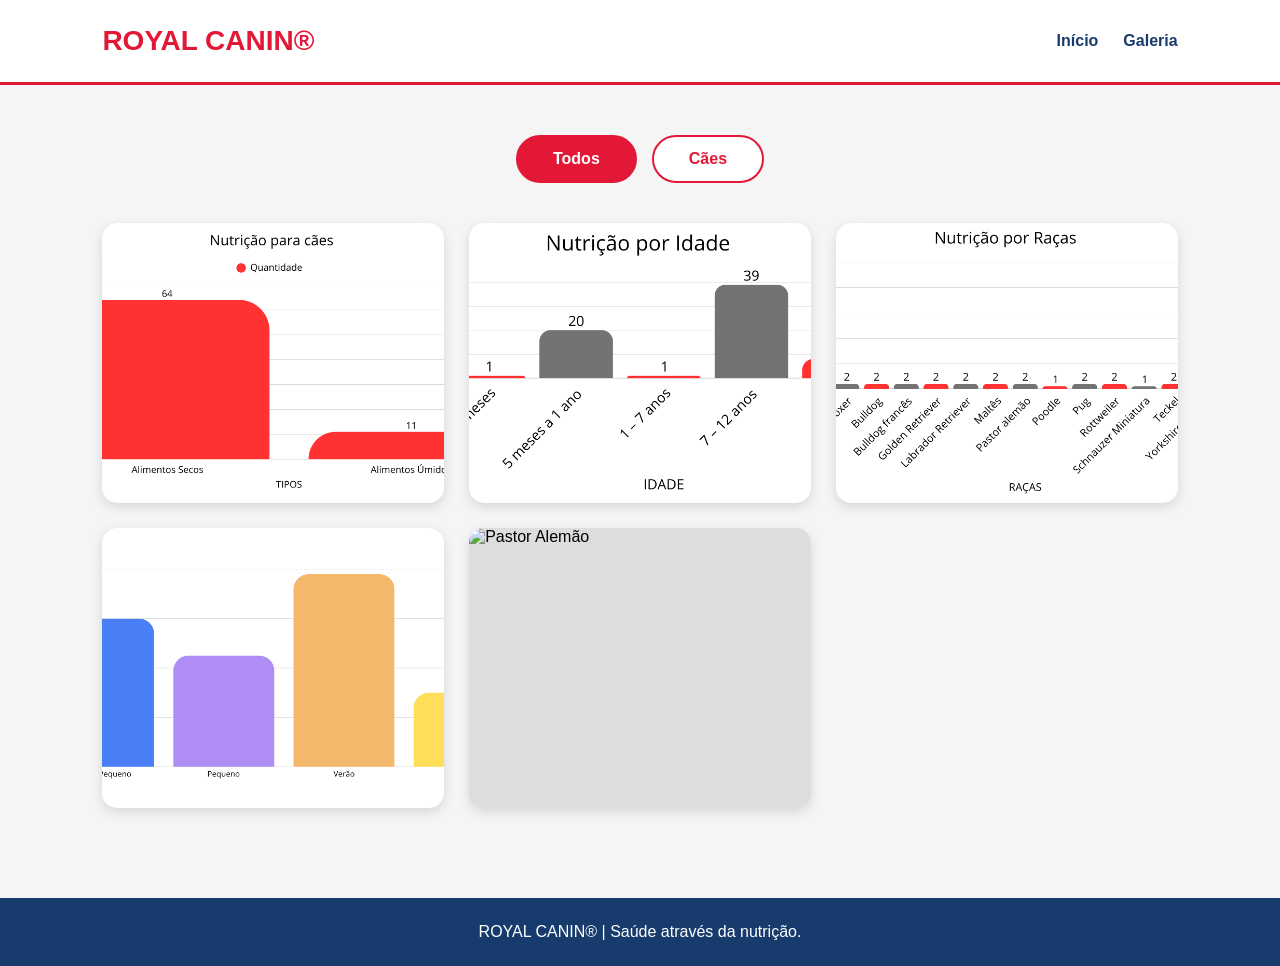
==== graficocaes.html @ 67e52ae5 "Add files via upload" ====
<!DOCTYPE html>
<html lang="pt-br">
<head>
    <meta charset="UTF-8">
    <meta name="viewport" content="width=device-width, initial-scale=1.0">
    <title>Royal Canin | Galeria</title>
    <link rel="stylesheet" href="style1.css">
</head>

<body>

    <header>
        <h1>ROYAL CANIN®</h1>

        <nav>
            <a href="index.html">Início</a>
            <a href="#galeria">Galeria</a>
        </nav>
    </header>

    <main id="galeria">

        <div class="abas">
            <button class="ativo" onclick="filtrar('todos', this)">Todos</button>
            <button onclick="filtrar('caes', this)">Cães</button>
        </div>

        <div class="galeria">

            <div class="imagem caes">
                <img src="1.png" alt="Border Collie">
            </div>

            <div class="imagem caes">
                <img src="2.png" alt="Pinscher">
            </div>

            <div class="imagem caes">
                <img src="3.png" alt="Shih Tzu">
            </div>

            <div class="imagem caes">
                <img src="4.png" alt="Pug">
            </div>

            <div class="imagem caes">
                <img src="#" alt="Pastor Alemão">
            </div>    

        </div>

    </main>

    <footer>
        <p>ROYAL CANIN® | Saúde através da nutrição.</p>
    </footer>

    <script>
        function filtrar(categoria, botao) {

            const imagens = document.querySelectorAll('.imagem');
            const botoes = document.querySelectorAll('.abas button');

            botoes.forEach(b => b.classList.remove('ativo'));

            botao.classList.add('ativo');

            imagens.forEach(imagem => {

                if (categoria === 'todos' ||
                    imagem.classList.contains(categoria)) {

                    imagem.style.display = 'block';

                } else {

                    imagem.style.display = 'none';

                }

            });
        }
    </script>

</body>
</html>
---- style1.css ----
* {
    margin: 0;
    padding: 0;
    box-sizing: border-box;
}

body {
    font-family: Arial, sans-serif;
    background-color: #f5f5f5;
}

header {
    background-color: white;
    padding: 25px 8%;
    display: flex;
    justify-content: space-between;
    align-items: center;
    border-bottom: 3px solid #e31837;
}

header h1 {
    color: #e31837;
    font-size: 28px;
}

nav {
    display: flex;
    gap: 25px;
}

nav a {
    text-decoration: none;
    color: #173b6c;
    font-weight: bold;
}

nav a:hover {
    color: #e31837;
}

main {
    padding: 50px 8%;
}

.abas {
    display: flex;
    justify-content: center;
    gap: 15px;
    margin-bottom: 40px;
    flex-wrap: wrap;
}

.abas button {
    padding: 13px 35px;
    border: 2px solid #e31837;
    background: white;
    color: #e31837;
    border-radius: 25px;
    cursor: pointer;
    font-size: 16px;
    font-weight: bold;
    transition: 0.3s;
}

.abas button:hover,
.abas button.ativo {
    background-color: #e31837;
    color: white;
}

.galeria {
    display: grid;
    grid-template-columns: repeat(3, 1fr);
    gap: 25px;
}

.imagem {
    height: 280px;
    overflow: hidden;
    border-radius: 15px;
    background-color: #ddd;
    box-shadow: 0 4px 12px #00000020;
    transition: 0.3s;
}

.imagem:hover {
    transform: translateY(-6px);
}

.imagem img {
    width: 100%;
    height: 100%;
    object-fit: cover;
    display: block;
}

footer {
    background-color: #173b6c;
    color: white;
    text-align: center;
    padding: 25px;
    margin-top: 40px;
}

@media (max-width: 800px) {
    .galeria {
        grid-template-columns: repeat(2, 1fr);
    }
}

@media (max-width: 500px) {
    .galeria {
        grid-template-columns: 1fr;
    }

    header {
        flex-direction: column;
        gap: 20px;
    }
}
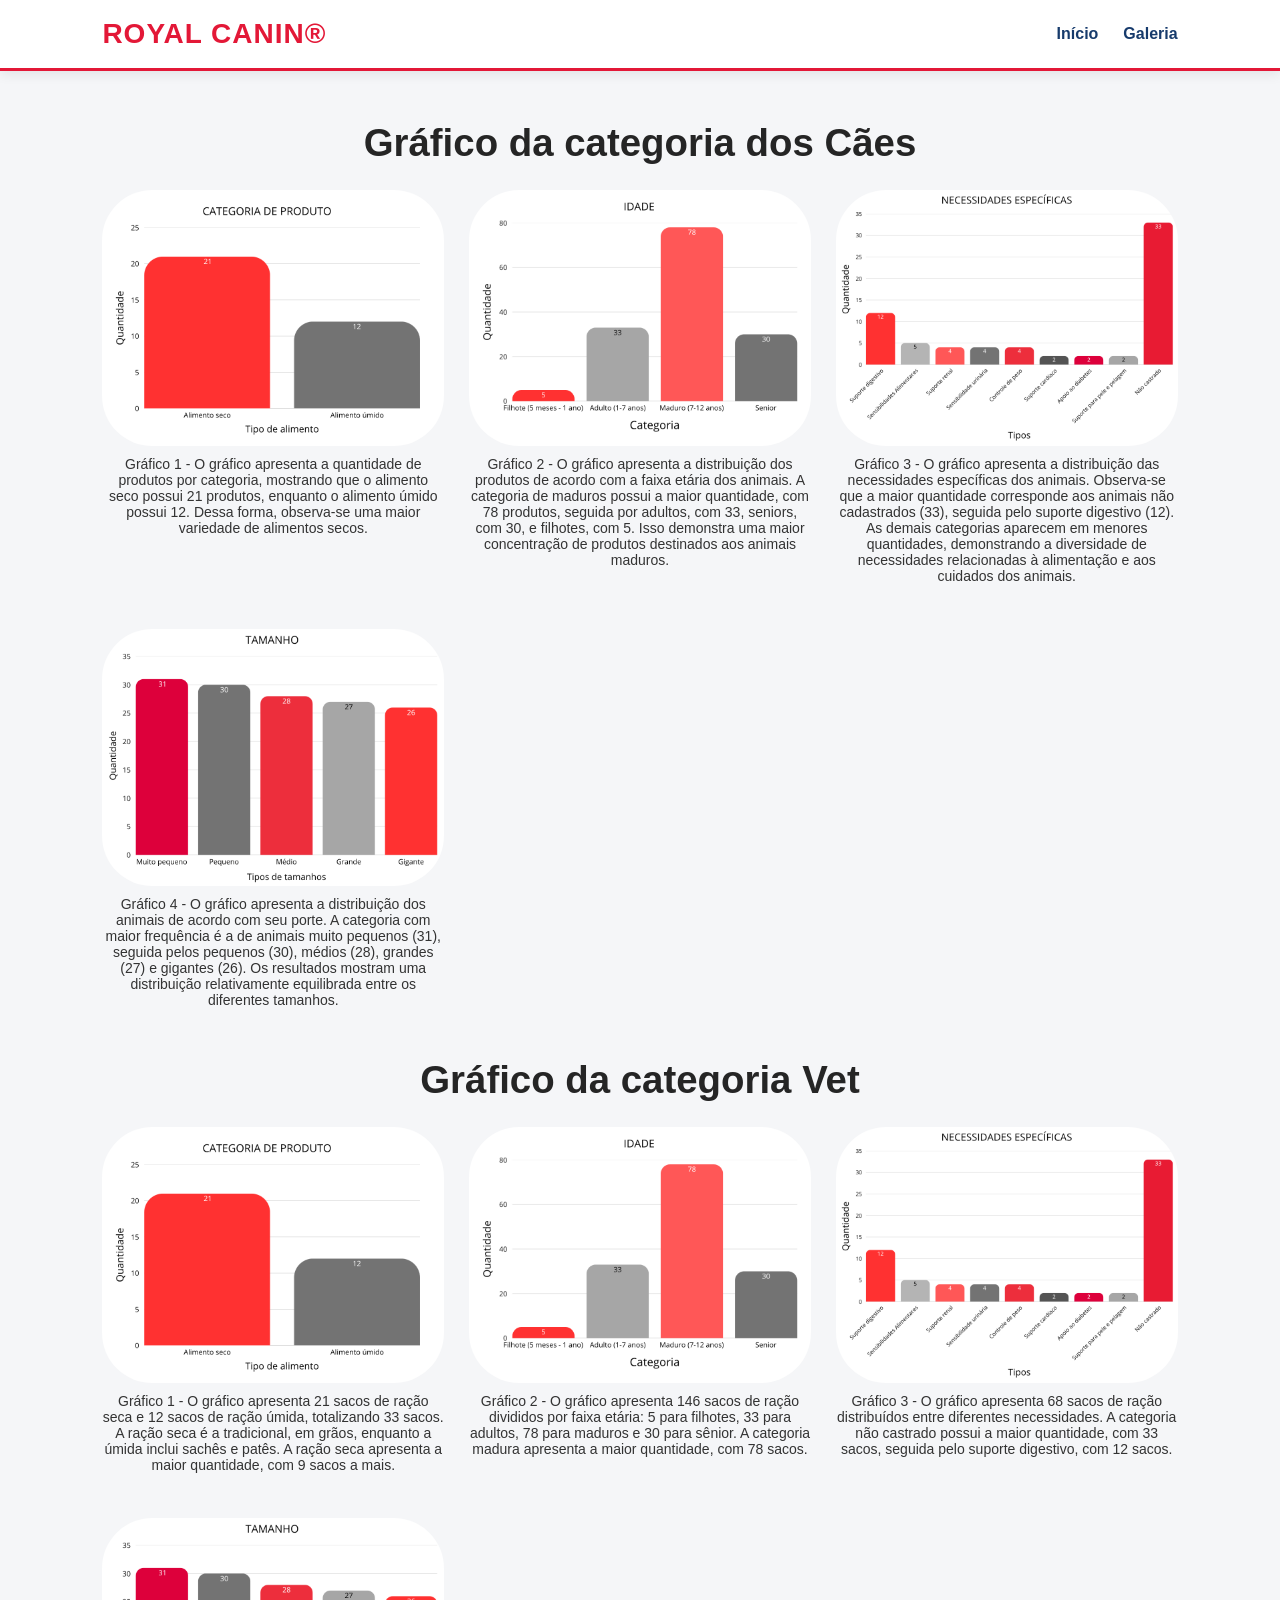
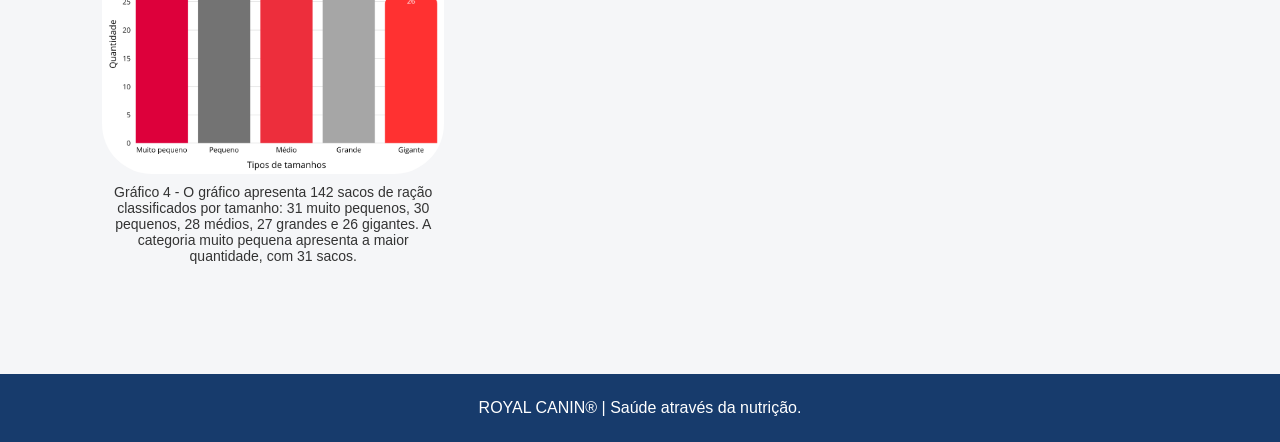
==== commit 409871f4: "Add files via upload" ====
--- a/graficocaes.html
+++ b/graficocaes.html
@@ -1,87 +1,80 @@
+<!doctype html>
+<html lang="pt-br">
 
-<!DOCTYPE html>
-<html lang="pt-br">
 <head>
-    <meta charset="UTF-8">
-    <meta name="viewport" content="width=device-width, initial-scale=1.0">
-    <title>Royal Canin | Galeria</title>
-    <link rel="stylesheet" href="style1.css">
+  <meta charset="UTF-8" />
+  <meta name="viewport" content="width=device-width, initial-scale=1.0" />
+  <title>Royal Canin | Galeria</title>
+  <link rel="stylesheet" href="style.css" />
 </head>
 
 <body>
+  <header>
+    <h1>ROYAL CANIN®</h1>
 
-    <header>
-        <h1>ROYAL CANIN®</h1>
+    <nav>
+      <a href="index.html">Início</a>
+      <a href="#galeria">Galeria</a>
+    </nav>
+  </header>
 
-        <nav>
-            <a href="index.html">Início</a>
-            <a href="#galeria">Galeria</a>
-        </nav>
-    </header>
 
-    <main id="galeria">
+  <main id="galeria">
 
-        <div class="abas">
-            <button class="ativo" onclick="filtrar('todos', this)">Todos</button>
-            <button onclick="filtrar('caes', this)">Cães</button>
-        </div>
+    <h2>Gráfico da categoria dos Cães</h2>
 
-        <div class="galeria">
+    <div class="galeria">
+      <div class="imagem caes">
+        <img src="/Imagens/1.png" alt="cao1" />
+        <p>Gráfico 1 - O gráfico apresenta a quantidade de produtos por categoria, mostrando que o alimento seco possui 21 produtos, enquanto o alimento úmido possui 12. Dessa forma, observa-se uma maior variedade de alimentos secos.</p>
+      </div>
 
-            <div class="imagem caes">
-                <img src="1.png" alt="Border Collie">
-            </div>
+      <div class="imagem caes">
+        <img src="/Imagens/2.png" alt="cao2" />
+        <p>Gráfico 2 - O gráfico apresenta a distribuição dos produtos de acordo com a faixa etária dos animais. A categoria de maduros possui a maior quantidade, com 78 produtos, seguida por adultos, com 33, seniors, com 30, e filhotes, com 5. Isso demonstra uma maior concentração de produtos destinados aos animais maduros.</p>
+      </div>
 
-            <div class="imagem caes">
-                <img src="2.png" alt="Pinscher">
-            </div>
+      <div class="imagem caes">
+        <img src="/Imagens/3.png" alt="cao3" />
+        <p>Gráfico 3 -  O gráfico apresenta a distribuição das necessidades específicas dos animais. Observa-se que a maior quantidade corresponde aos animais não cadastrados (33), seguida pelo suporte digestivo (12). As demais categorias aparecem em menores quantidades, demonstrando a diversidade de necessidades relacionadas à alimentação e aos cuidados dos animais.</p>
+      </div>
 
-            <div class="imagem caes">
-                <img src="3.png" alt="Shih Tzu">
-            </div>
+      <div class="imagem caes">
+        <img src="/Imagens/4.png" alt="cao4" />
+        <p>Gráfico 4 - O gráfico apresenta a distribuição dos animais de acordo com seu porte. A categoria com maior frequência é a de animais muito pequenos (31), seguida pelos pequenos (30), médios (28), grandes (27) e gigantes (26). Os resultados mostram uma distribuição relativamente equilibrada entre os diferentes tamanhos.</p>
+      </div>
+    </div>
 
-            <div class="imagem caes">
-                <img src="4.png" alt="Pug">
-            </div>
+    <h2>Gráfico da categoria Vet</h2>
 
-            <div class="imagem caes">
-                <img src="#" alt="Pastor Alemão">
-            </div>    
+    <div class="galeria">
+      <div class="imagem caes">
+        <img src="/Imagens/grafico1vet.png" alt="Gráfico veterinário 1" />
+        <p>Gráfico 1 - O gráfico apresenta 21 sacos de ração seca e 12 sacos de ração úmida, totalizando 33 sacos. A ração seca é a tradicional, em grãos, enquanto a úmida inclui sachês e patês. A ração seca apresenta a maior quantidade, com 9 sacos a mais.</p>
+      </div>
 
-        </div>
+      <div class="imagem caes">
+        <img src="/Imagens/grafico2 vet.png" alt="Gráfico veterinário 2" />
+        <p>Gráfico 2 - O gráfico apresenta 146 sacos de ração divididos por faixa etária: 5 para filhotes, 33 para adultos, 78 para maduros e 30 para sênior. A categoria madura apresenta a maior quantidade, com 78 sacos.</p>
+      </div>
 
-    </main>
+      <div class="imagem caes">
+        <img src="/Imagens/grafico3vet.png" alt="Gráfico veterinário 3" />
+        <p>Gráfico 3 -  O gráfico apresenta 68 sacos de ração distribuídos entre diferentes necessidades. A categoria não castrado possui a maior quantidade, com 33 sacos, seguida pelo suporte digestivo, com 12 sacos.</p>
+      </div>
 
-    <footer>
-        <p>ROYAL CANIN® | Saúde através da nutrição.</p>
-    </footer>
+      <div class="imagem caes">
+        <img src="/Imagens/grafico4vet.png" alt="Gráfico veterinário 4" />
+        <p>Gráfico 4 -  O gráfico apresenta 142 sacos de ração classificados por tamanho: 31 muito pequenos, 30 pequenos, 28 médios, 27 grandes e 26 gigantes. A categoria muito pequena apresenta a maior quantidade, com 31 sacos.</p>
+      </div>
+    </div>
 
-    <script>
-        function filtrar(categoria, botao) {
+  </main>
 
-            const imagens = document.querySelectorAll('.imagem');
-            const botoes = document.querySelectorAll('.abas button');
 
-            botoes.forEach(b => b.classList.remove('ativo'));
+  <footer>
+    <p>ROYAL CANIN® | Saúde através da nutrição.</p>
+  </footer>
+</body>
 
-            botao.classList.add('ativo');
-
-            imagens.forEach(imagem => {
-
-                if (categoria === 'todos' ||
-                    imagem.classList.contains(categoria)) {
-
-                    imagem.style.display = 'block';
-
-                } else {
-
-                    imagem.style.display = 'none';
-
-                }
-
-            });
-        }
-    </script>
-
-</body>
-</html>
+</html>
--- a/style.css
+++ b/style.css
@@ -0,0 +1,540 @@
+/* CONFIGURAÇÕES GERAIS */
+* {
+  margin: 0;
+  padding: 0;
+  box-sizing: border-box;
+}
+html {
+  scroll-behavior: smooth;
+}
+body {
+  font-family: Arial, sans-serif;
+  background: #f5f6f8;
+  color: #252525;
+}
+
+/* CABEÇALHO COMPARTILHADO - PADRÃO DA PÁGINA PRINCIPAL */
+header {
+  background: #fff;
+  padding: 18px 8%;
+  display: flex;
+  justify-content: space-between;
+  align-items: center;
+  box-shadow: 0 3px 12px #00000015;
+  border-bottom: 3px solid #e31837;
+  position: sticky;
+  top: 0;
+  z-index: 100;
+}
+.logo,
+header h1 {
+  color: #e31837;
+  font-size: 28px;
+  font-weight: bold;
+  letter-spacing: 1px;
+}
+.logo span {
+  display: block;
+  font-size: 9px;
+  color: #777;
+  letter-spacing: 3px;
+  margin-top: 4px;
+}
+.header-label {
+  color: #d71920;
+  font-size: 10px;
+  font-weight: 800;
+  letter-spacing: 2px;
+}
+nav {
+  display: flex;
+  gap: 25px;
+}
+nav a {
+  text-decoration: none;
+  color: #173b6c;
+  font-weight: bold;
+  transition: 0.3s;
+}
+nav a:hover {
+  color: #e31837;
+}
+
+.banner {
+  min-height: 540px;
+  background:
+    linear-gradient(90deg, #102f59e8, #102f5940),
+    url("https://images.unsplash.com/photo-1450778869180-41d0601e046e?w=1600")
+      center/cover;
+  display: flex;
+  align-items: center;
+  padding: 70px 10%;
+  color: white;
+}
+.banner-conteudo {
+  max-width: 600px;
+}
+.banner h1 {
+  font-size: 52px;
+  margin-bottom: 20px;
+}
+.banner p {
+  font-size: 19px;
+  line-height: 1.7;
+  margin-bottom: 30px;
+}
+.botao {
+  display: inline-block;
+  background: #d51d35;
+  color: white;
+  padding: 15px 28px;
+  border-radius: 30px;
+  text-decoration: none;
+  font-weight: bold;
+  transition: 0.3s;
+  border: none;
+  cursor: pointer;
+}
+.botao:hover {
+  background: #a90f25;
+  transform: translateY(-3px);
+}
+section {
+  padding: 75px 9%;
+}
+.titulo {
+  text-align: center;
+  color: #173b6c;
+  font-size: 34px;
+  margin-bottom: 18px;
+}
+.subtitulo {
+  text-align: center;
+  color: #666;
+  margin-bottom: 45px;
+  line-height: 1.6;
+}
+.sobre {
+  display: flex;
+  align-items: center;
+  gap: 45px;
+  flex-wrap: wrap;
+  background: white;
+}
+.sobre img {
+  width: 45%;
+  min-width: 280px;
+  height: 350px;
+  object-fit: cover;
+  border-radius: 15px;
+  flex: 1;
+}
+.sobre-texto {
+  flex: 1;
+  min-width: 280px;
+}
+.sobre-texto h2 {
+  color: #291d6c;
+  font-size: 32px;
+  margin-bottom: 20px;
+}
+.sobre-texto p {
+  line-height: 1.8;
+  color: #555;
+  margin-bottom: 15px;
+}
+.graficos {
+  background: #eef2f7;
+}
+.cards {
+  display: grid;
+  grid-template-columns: repeat(auto-fit, minmax(240px, 1fr));
+  gap: 28px;
+}
+.card {
+  background: white;
+  border-radius: 15px;
+  overflow: hidden;
+  text-align: center;
+  box-shadow: 0 5px 20px #00000010;
+  transition: 0.3s;
+  padding-bottom: 20px;
+}
+.card:hover {
+  transform: translateY(-8px);
+}
+.card img {
+  display: block;
+  width: 100%;
+  height: 220px;
+  object-fit: cover;
+}
+.card h3 {
+  color: #173b6c;
+  margin: 20px 10px 10px;
+}
+.card p {
+  color: #666;
+  padding: 0 20px 25px;
+  line-height: 1.6;
+}
+.reconhecimentos {
+  background: #173b6c;
+  color: white;
+  text-align: center;
+}
+.reconhecimentos .titulo {
+  color: white;
+}
+.reconhecimentos .subtitulo {
+  color: #dce7f4;
+}
+.beneficios {
+  display: grid;
+  grid-template-columns: repeat(auto-fit, minmax(200px, 1fr));
+  gap: 25px;
+}
+.beneficio img {
+  width: 1000px;
+  height: 450px;
+  border-radius: 10px;
+}
+.beneficio span {
+  font-size: 40px;
+}
+.beneficio h3 {
+  margin: 15px 0;
+}
+.beneficio p {
+  line-height: 1.6;
+  color: #e2eaf5;
+}
+.qualitativa {
+  text-align: center;
+  background: white;
+}
+.qualitativa p {
+  margin: 15px 0 25px;
+  color: #555;
+}
+
+/* GALERIAS DE CÃES E GATOS */
+#galeria {
+  padding: 50px 8%;
+  width: 100%;
+}
+#galeria h2 {
+  font-size: clamp(20px, 3vw, 50px);
+  text-align: center;
+  margin-bottom: 25px;
+}
+#galeria .galeria + h2 {
+  margin-top: 30px;
+}
+.galeria {
+  display: grid;
+  grid-template-columns: repeat(3, minmax(0, 1fr));
+  gap: 25px;
+  width: 100%;
+}
+.imagem {
+  width: 100%;
+  min-width: 0;
+  text-align: center;
+}
+.imagem img {
+  display: block;
+  width: 100%;
+  height: auto;
+  border-radius: 50px;
+}
+.imagem p {
+  font-size: 14px;
+  color: #333;
+  margin-top: 10px;
+  margin-bottom: 20px;
+  text-align: center;
+}
+.titulo_caes,
+.titulo_caes2 {
+  text-align: center;
+}
+/* Apenas a página de comparação usa Flexbox */
+#galeria.comparacao > .galeria {
+  display: flex;
+  justify-content: center;
+  flex-wrap: wrap;
+  gap: 60px;
+}
+#galeria.comparacao > .galeria .imagem {
+  width: calc((100% - 50px) / 3);
+  flex-shrink: 0;
+}
+
+/* ENTREVISTA - ELEMENTOS ESPECÍFICOS DO STYLE2 */
+.hero,
+.introduction,
+.interview,
+.final-section {
+  font-family: "Montserrat", Arial, sans-serif;
+}
+.hero {
+  padding: 100px 15%;
+  background: #f7f7f7;
+}
+.category,
+.section-tag {
+  color: #d71920;
+  font-size: 10px;
+  font-weight: 800;
+  letter-spacing: 2px;
+}
+.hero h1 {
+  font-size: 48px;
+  line-height: 1.25;
+  max-width: 800px;
+  margin: 25px 0;
+  letter-spacing: -1.5px;
+}
+.hero h1 span {
+  color: #d71920;
+  display: block;
+}
+.hero p {
+  max-width: 680px;
+  color: #777;
+  font-size: 14px;
+  line-height: 2;
+}
+.hero-line {
+  width: 65px;
+  height: 4px;
+  background: #d71920;
+  margin: 35px 0 20px;
+}
+.reading {
+  font-size: 9px;
+  font-weight: 700;
+  color: #888;
+  letter-spacing: 1.5px;
+}
+.introduction {
+  padding: 85px 20%;
+  text-align: center;
+}
+.introduction h2 {
+  font-size: 31px;
+  margin: 20px 0;
+}
+.introduction p {
+  font-size: 14px;
+  color: #777;
+  line-height: 2;
+}
+.interview {
+  background: #fafafa;
+  padding: 85px 15%;
+}
+.interview-heading {
+  text-align: center;
+  margin-bottom: 55px;
+}
+.interview-heading h2 {
+  font-size: 34px;
+  margin: 18px 0 12px;
+}
+.interview-heading p {
+  font-size: 13px;
+  color: #888;
+}
+.topic {
+  display: grid;
+  grid-template-columns: 65px minmax(0, 1fr);
+  gap: 25px;
+  padding: 35px;
+  background: #fff;
+  margin-bottom: 20px;
+  border: 1px solid #eee;
+  border-radius: 10px;
+  transition: 0.3s;
+}
+.topic:hover {
+  border-color: #d71920;
+  transform: translateY(-3px);
+  box-shadow: 0 10px 25px #00000008;
+}
+.topic-number {
+  font-size: 34px;
+  font-weight: 800;
+  color: #d71920;
+}
+.topic-content h3 {
+  font-size: 19px;
+  margin-bottom: 17px;
+}
+.topic-content h4 {
+  font-size: 13px;
+  line-height: 1.7;
+  margin-bottom: 12px;
+  color: #444;
+}
+.topic-content p {
+  font-size: 13px;
+  color: #777;
+  line-height: 2;
+  text-align: justify;
+}
+.final-section {
+  padding: 100px 15%;
+  text-align: center;
+}
+.final-section h2 {
+  font-size: 34px;
+  margin: 20px 0;
+}
+.final-section > p {
+  max-width: 800px;
+  margin: auto;
+  color: #777;
+  font-size: 14px;
+  line-height: 2;
+  text-align: center;
+}
+.final-highlight {
+  margin-top: 45px;
+  background: #292929;
+  padding: 40px;
+  border-radius: 10px;
+}
+.final-highlight span {
+  color: #f05a60;
+  font-size: 10px;
+  font-weight: 800;
+  letter-spacing: 2px;
+}
+.final-highlight h3 {
+  color: white;
+  font-size: 21px;
+  line-height: 1.6;
+  margin-top: 15px;
+}
+.banner-topo {
+  display: flex;
+  width: 100%;
+  height: 280px;
+  gap: 5px;
+  overflow: hidden;
+}
+.banner-topo img {
+  width: calc((100% - 5px) / 2);
+  height: 100%;
+  object-fit: cover;
+  display: block;
+}
+
+/* RODAPÉ COMPARTILHADO - PADRÃO DA PÁGINA PRINCIPAL */
+footer {
+  background: #173b6c;
+  color: white;
+  text-align: center;
+  padding: 25px;
+  margin-top: 40px;
+}
+footer h2 {
+  color: #e31b23;
+  font-size: 24px;
+  letter-spacing: 3px;
+  margin-bottom: 15px;
+}
+footer p {
+  font-size: inherit;
+  letter-spacing: normal;
+  margin-bottom: 0;
+}
+footer span {
+  color: #aaa;
+  font-size: 11px;
+}
+
+/* RESPONSIVIDADE */
+@media (max-width: 800px) {
+  .galeria {
+    grid-template-columns: repeat(2, minmax(0, 1fr));
+  }
+  #galeria.comparacao > .galeria {
+    gap: 25px;
+  }
+  #galeria.comparacao > .galeria .imagem {
+    width: calc((100% - 25px) / 2);
+  }
+}
+@media (max-width: 768px) {
+  .hero {
+    padding: 70px 8%;
+  }
+  .hero h1 {
+    font-size: 36px;
+  }
+  .introduction {
+    padding: 65px 8%;
+  }
+  .interview {
+    padding: 65px 7%;
+  }
+  .topic {
+    grid-template-columns: 45px minmax(0, 1fr);
+    gap: 12px;
+    padding: 23px 17px;
+  }
+  .topic-number {
+    font-size: 25px;
+  }
+  .topic-content h3 {
+    font-size: 16px;
+  }
+  .final-section {
+    padding: 70px 8%;
+  }
+  .final-highlight {
+    padding: 28px 20px;
+  }
+  .header-label {
+    font-size: 8px;
+  }
+}
+@media (max-width: 700px) {
+  header {
+    flex-direction: column;
+    gap: 18px;
+  }
+  nav {
+    flex-wrap: wrap;
+    justify-content: center;
+    gap: 15px;
+  }
+  .banner h1 {
+    font-size: 36px;
+  }
+  .sobre img {
+    width: 100%;
+  }
+}
+@media (max-width: 500px) {
+  .galeria {
+    grid-template-columns: 1fr;
+  }
+  #galeria.comparacao > .galeria {
+    flex-direction: column;
+    align-items: center;
+  }
+  #galeria.comparacao > .galeria .imagem {
+    width: 100%;
+  }
+  #galeria h2 {
+    font-size: 20px;
+    white-space: normal;
+  }
+  .hero h1 {
+    font-size: 30px;
+  }
+}
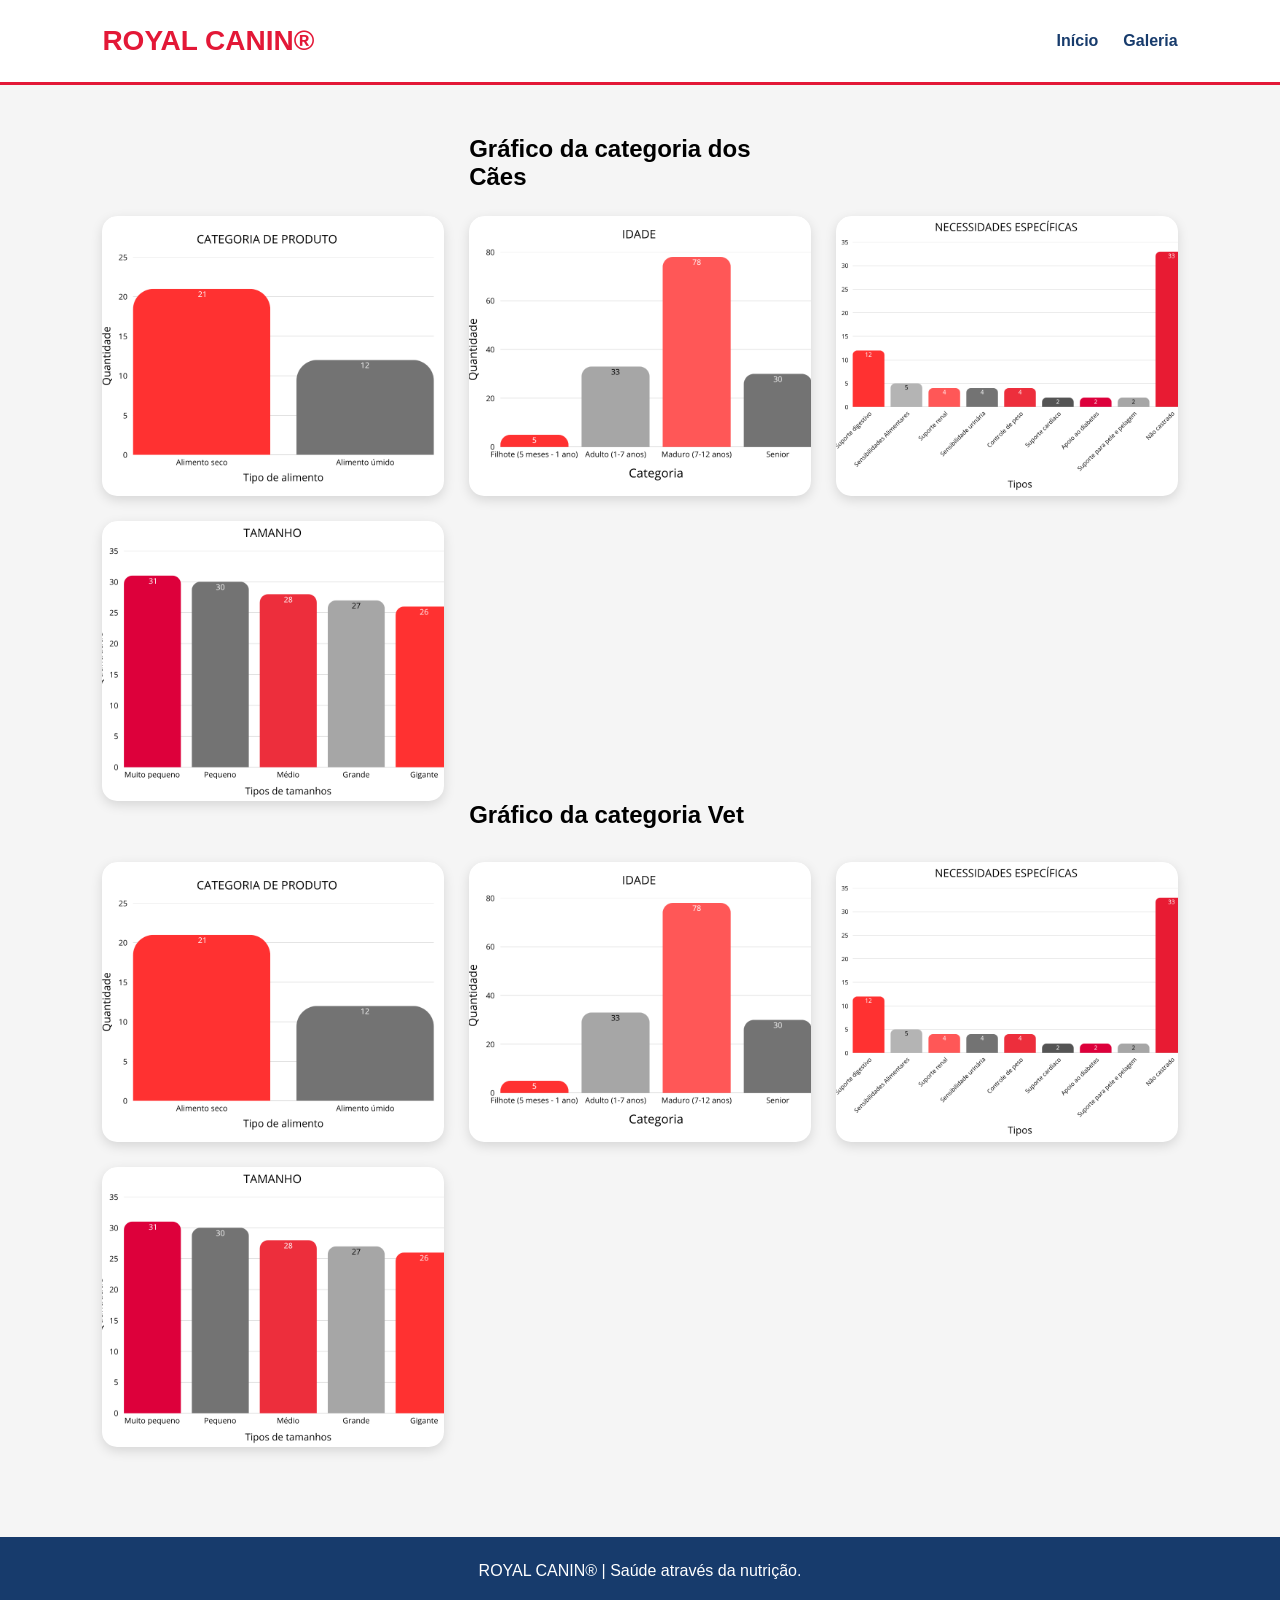
==== commit e3143401: "Add files via upload" ====
--- a/graficocaes.html
+++ b/graficocaes.html
@@ -1,80 +1,78 @@
 <!doctype html>
 <html lang="pt-br">
+  <head>
+    <meta charset="UTF-8" />
+    <meta name="viewport" content="width=device-width, initial-scale=1.0" />
+    <title>Royal Canin | Galeria</title>
+    <link rel="stylesheet" href="style1.css" />
+  </head>
 
-<head>
-  <meta charset="UTF-8" />
-  <meta name="viewport" content="width=device-width, initial-scale=1.0" />
-  <title>Royal Canin | Galeria</title>
-  <link rel="stylesheet" href="style.css" />
-</head>
+  <body>
+    <header>
+      <h1>ROYAL CANIN®</h1>
 
-<body>
-  <header>
-    <h1>ROYAL CANIN®</h1>
+      <nav>
+        <a href="index.html">Início</a>
+        <a href="#galeria">Galeria</a>
+      </nav>
+    </header>
 
-    <nav>
-      <a href="index.html">Início</a>
-      <a href="#galeria">Galeria</a>
-    </nav>
-  </header>
+    <main id="galeria">
+      <div class="galeria">
+        <div class="titulo_caes"></div>
+        <h2>Gráfico da categoria dos Cães</h2>
+        <br /><br />
 
+        <div class="imagem caes">
+          <img src="/Imagens/1.png" alt="cao1" />
+          <p>Gráfico 1 - O gráfico apresenta a quantidade de produtos por categoria, mostrando que o alimento seco possui 21 produtos, enquanto o alimento úmido possui 12. Dessa forma, observa-se uma maior variedade de alimentos secos.</p>
+        </div>
 
-  <main id="galeria">
+        <div class="imagem caes">
+          <img src="/Imagens/2.png" alt="cao2" />
+          <p>Gráfico 2 - O gráfico apresenta a distribuição dos produtos de acordo com a faixa etária dos animais. A categoria de maduros possui a maior quantidade, com 78 produtos, seguida por adultos, com 33, seniors, com 30, e filhotes, com 5. Isso demonstra uma maior concentração de produtos destinados aos animais maduros.</p>
+        </div>
 
-    <h2>Gráfico da categoria dos Cães</h2>
+        <div class="imagem caes">
+          <img src="/Imagens/3.png" alt="cao3" />
+          <p>Gráfico 3 - O gráfico apresenta a distribuição das necessidades específicas dos animais. Observa-se que a maior quantidade corresponde aos animais não cadastrados (33), seguida pelo suporte digestivo (12). As demais categorias aparecem em menores quantidades, demonstrando a diversidade de necessidades relacionadas à alimentação e aos cuidados dos animais.</p>
+        </div>
 
-    <div class="galeria">
-      <div class="imagem caes">
-        <img src="/Imagens/1.png" alt="cao1" />
-        <p>Gráfico 1 - O gráfico apresenta a quantidade de produtos por categoria, mostrando que o alimento seco possui 21 produtos, enquanto o alimento úmido possui 12. Dessa forma, observa-se uma maior variedade de alimentos secos.</p>
+        <div class="imagem caes">
+          <img src="Imagens/4.png" alt="cao4" />
+          <p>Gráfico 4 - O gráfico apresenta a distribuição dos animais de acordo com seu porte. A categoria com maior frequência é a de animais muito pequenos (31), seguida pelos pequenos (30), médios (28), grandes (27) e gigantes (26). Os resultados mostram uma distribuição relativamente equilibrada entre os diferentes tamanhos.</p>
+        </div>
       </div>
 
-      <div class="imagem caes">
-        <img src="/Imagens/2.png" alt="cao2" />
-        <p>Gráfico 2 - O gráfico apresenta a distribuição dos produtos de acordo com a faixa etária dos animais. A categoria de maduros possui a maior quantidade, com 78 produtos, seguida por adultos, com 33, seniors, com 30, e filhotes, com 5. Isso demonstra uma maior concentração de produtos destinados aos animais maduros.</p>
+      <div class="galeria">
+        <div class="titulo_caes"></div>
+        <h2>Gráfico da categoria Vet</h2>
+        <br /><br />
+
+        <div class="imagem caes">
+          <img src="/Imagens/grafico1vet.png" alt="Gráfico veterinário 1" />
+          <p>Gráfico 1 -O gráfico apresenta 21 sacos de ração seca e 12 sacos de ração úmida, totalizando 33 sacos. A ração seca é a tradicional, em grãos, enquanto a úmida inclui sachês e patês. A ração seca apresenta a maior quantidade, com 9 sacos a mais.</p>
+        </div>
+
+        <div class="imagem caes">
+          <img src="/Imagens/grafico2 vet.png" alt="Gráfico veterinário 2" />
+          <p>Gráfico 2 - O gráfico apresenta 146 sacos de ração divididos por faixa etária: 5 para filhotes, 33 para adultos, 78 para maduros e 30 para sênior. A categoria madura apresenta a maior quantidade, com 78 sacos.</p>
+        </div>
+
+        <div class="imagem caes">
+          <img src="/Imagens/grafico3vet.png" alt="Gráfico veterinário 3" />
+          <p>Gráfico 3 - O gráfico apresenta 68 sacos de ração distribuídos entre diferentes necessidades. A categoria não castrado possui a maior quantidade, com 33 sacos, seguida pelo suporte digestivo, com 12 sacos.</p>
+        </div>
+
+        <div class="imagem caes">
+          <img src="/Imagens/grafico4vet.png" alt="Gráfico veterinário 4" />
+          <p>Gráfico 4 - O gráfico apresenta 142 sacos de ração classificados por tamanho: 31 muito pequenos, 30 pequenos, 28 médios, 27 grandes e 26 gigantes. A categoria muito pequena apresenta a maior quantidade, com 31 sacos.</p>
+        </div>
       </div>
+    </main>
 
-      <div class="imagem caes">
-        <img src="/Imagens/3.png" alt="cao3" />
-        <p>Gráfico 3 -  O gráfico apresenta a distribuição das necessidades específicas dos animais. Observa-se que a maior quantidade corresponde aos animais não cadastrados (33), seguida pelo suporte digestivo (12). As demais categorias aparecem em menores quantidades, demonstrando a diversidade de necessidades relacionadas à alimentação e aos cuidados dos animais.</p>
-      </div>
-
-      <div class="imagem caes">
-        <img src="/Imagens/4.png" alt="cao4" />
-        <p>Gráfico 4 - O gráfico apresenta a distribuição dos animais de acordo com seu porte. A categoria com maior frequência é a de animais muito pequenos (31), seguida pelos pequenos (30), médios (28), grandes (27) e gigantes (26). Os resultados mostram uma distribuição relativamente equilibrada entre os diferentes tamanhos.</p>
-      </div>
-    </div>
-
-    <h2>Gráfico da categoria Vet</h2>
-
-    <div class="galeria">
-      <div class="imagem caes">
-        <img src="/Imagens/grafico1vet.png" alt="Gráfico veterinário 1" />
-        <p>Gráfico 1 - O gráfico apresenta 21 sacos de ração seca e 12 sacos de ração úmida, totalizando 33 sacos. A ração seca é a tradicional, em grãos, enquanto a úmida inclui sachês e patês. A ração seca apresenta a maior quantidade, com 9 sacos a mais.</p>
-      </div>
-
-      <div class="imagem caes">
-        <img src="/Imagens/grafico2 vet.png" alt="Gráfico veterinário 2" />
-        <p>Gráfico 2 - O gráfico apresenta 146 sacos de ração divididos por faixa etária: 5 para filhotes, 33 para adultos, 78 para maduros e 30 para sênior. A categoria madura apresenta a maior quantidade, com 78 sacos.</p>
-      </div>
-
-      <div class="imagem caes">
-        <img src="/Imagens/grafico3vet.png" alt="Gráfico veterinário 3" />
-        <p>Gráfico 3 -  O gráfico apresenta 68 sacos de ração distribuídos entre diferentes necessidades. A categoria não castrado possui a maior quantidade, com 33 sacos, seguida pelo suporte digestivo, com 12 sacos.</p>
-      </div>
-
-      <div class="imagem caes">
-        <img src="/Imagens/grafico4vet.png" alt="Gráfico veterinário 4" />
-        <p>Gráfico 4 -  O gráfico apresenta 142 sacos de ração classificados por tamanho: 31 muito pequenos, 30 pequenos, 28 médios, 27 grandes e 26 gigantes. A categoria muito pequena apresenta a maior quantidade, com 31 sacos.</p>
-      </div>
-    </div>
-
-  </main>
-
-
-  <footer>
-    <p>ROYAL CANIN® | Saúde através da nutrição.</p>
-  </footer>
-</body>
-
-</html>+    <footer>
+      <p>ROYAL CANIN® | Saúde através da nutrição.</p>
+    </footer>
+  </body>
+</html>
--- a/style1.css
+++ b/style1.css
@@ -0,0 +1,121 @@
+
+* {
+    margin: 0;
+    padding: 0;
+    box-sizing: border-box;
+}
+
+body {
+    font-family: Arial, sans-serif;
+    background-color: #f5f5f5;
+}
+
+header {
+    background-color: white;
+    padding: 25px 8%;
+    display: flex;
+    justify-content: space-between;
+    align-items: center;
+    border-bottom: 3px solid #e31837;
+}
+
+header h1 {
+    color: #e31837;
+    font-size: 28px;
+}
+
+nav {
+    display: flex;
+    gap: 25px;
+}
+
+nav a {
+    text-decoration: none;
+    color: #173b6c;
+    font-weight: bold;
+}
+
+nav a:hover {
+    color: #e31837;
+}
+
+main {
+    padding: 50px 8%;
+}
+
+.abas {
+    display: flex;
+    justify-content: center;
+    gap: 15px;
+    margin-bottom: 40px;
+    flex-wrap: wrap;
+}
+
+.abas button {
+    padding: 13px 35px;
+    border: 2px solid #e31837;
+    background: white;
+    color: #e31837;
+    border-radius: 25px;
+    cursor: pointer;
+    font-size: 16px;
+    font-weight: bold;
+    transition: 0.3s;
+}
+
+.abas button:hover,
+.abas button.ativo {
+    background-color: #e31837;
+    color: white;
+}
+
+.galeria {
+    display: grid;
+    grid-template-columns: repeat(3, 1fr);
+    gap: 25px;
+}
+
+.imagem {
+    height: 280px;
+    overflow: hidden;
+    border-radius: 15px;
+    background-color: #ddd;
+    box-shadow: 0 4px 12px #00000020;
+    transition: 0.3s;
+}
+
+.imagem:hover {
+    transform: translateY(-6px);
+}
+
+.imagem img {
+    width: 100%;
+    height: 100%;
+    object-fit: cover;
+    display: block;
+}
+
+footer {
+    background-color: #173b6c;
+    color: white;
+    text-align: center;
+    padding: 25px;
+    margin-top: 40px;
+}
+
+@media (max-width: 800px) {
+    .galeria {
+        grid-template-columns: repeat(2, 1fr);
+    }
+}
+
+@media (max-width: 500px) {
+    .galeria {
+        grid-template-columns: 1fr;
+    }
+
+    header {
+        flex-direction: column;
+        gap: 20px;
+    }
+}
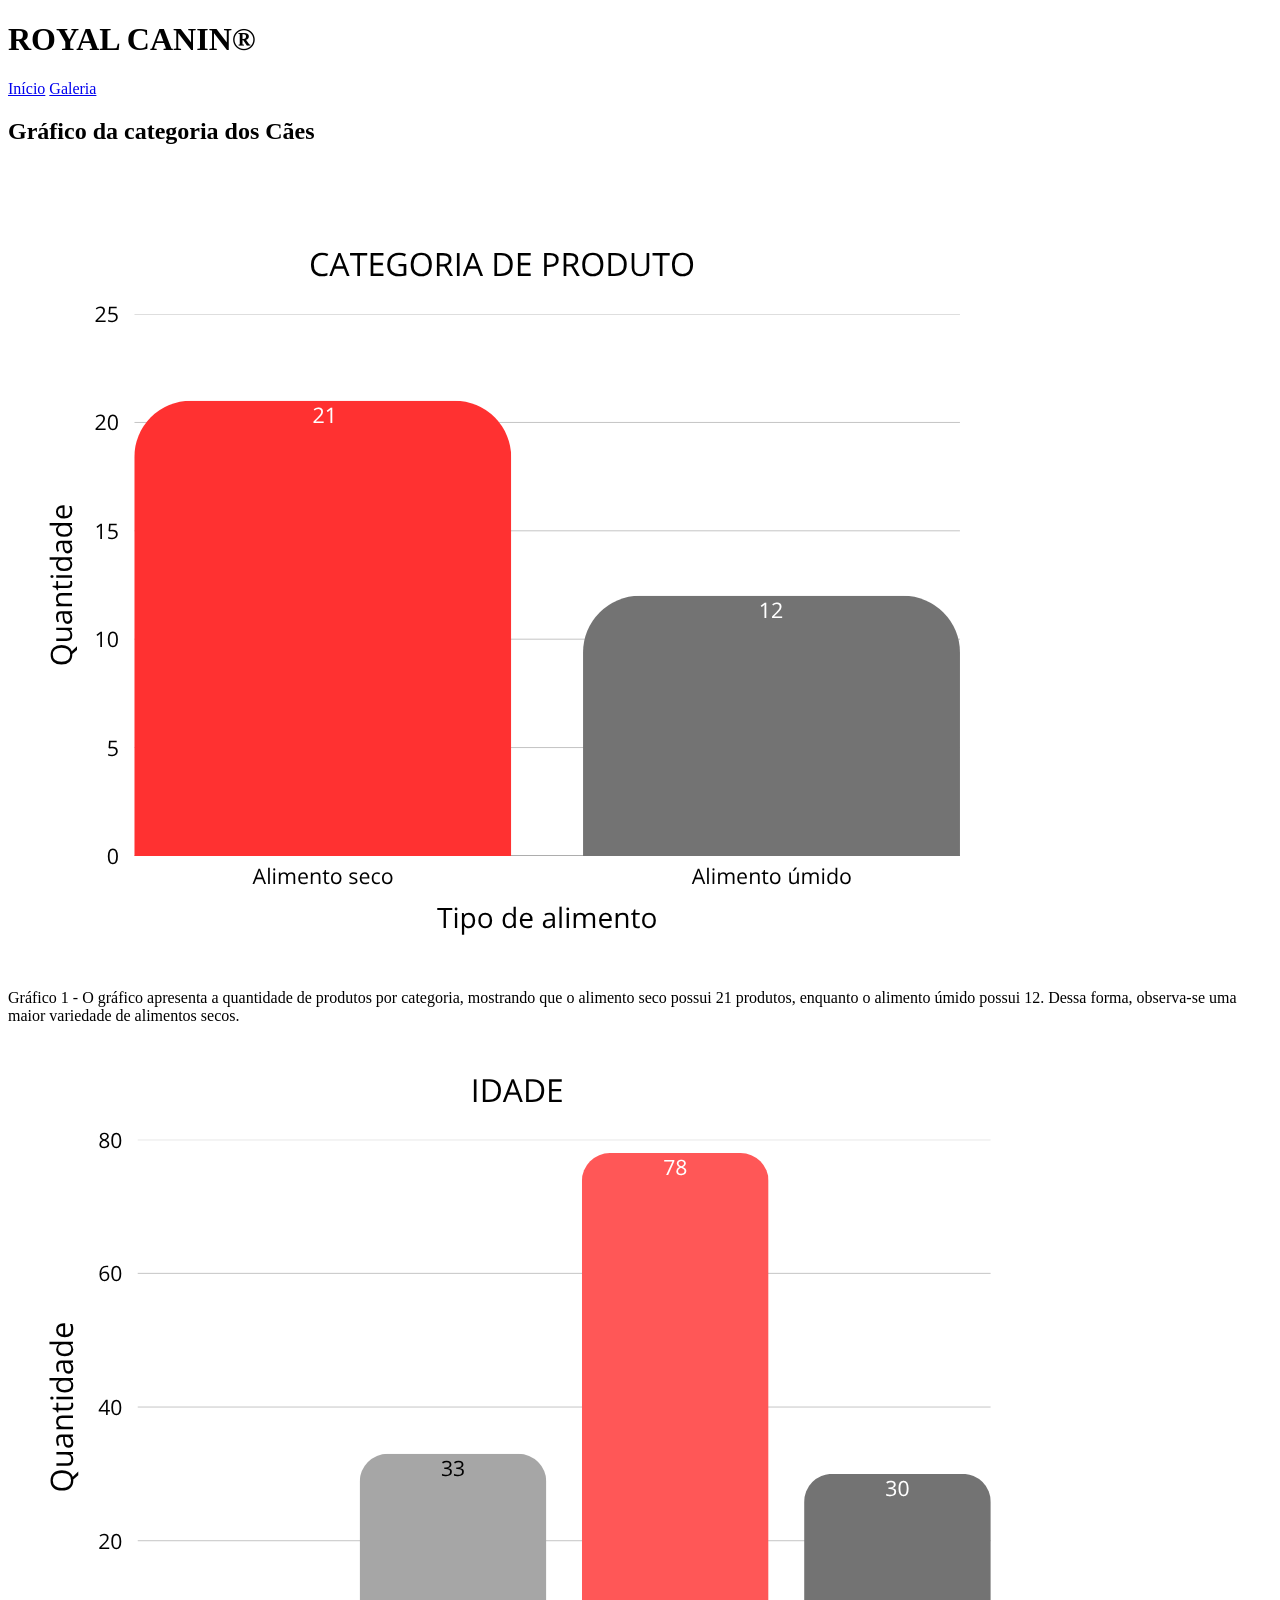
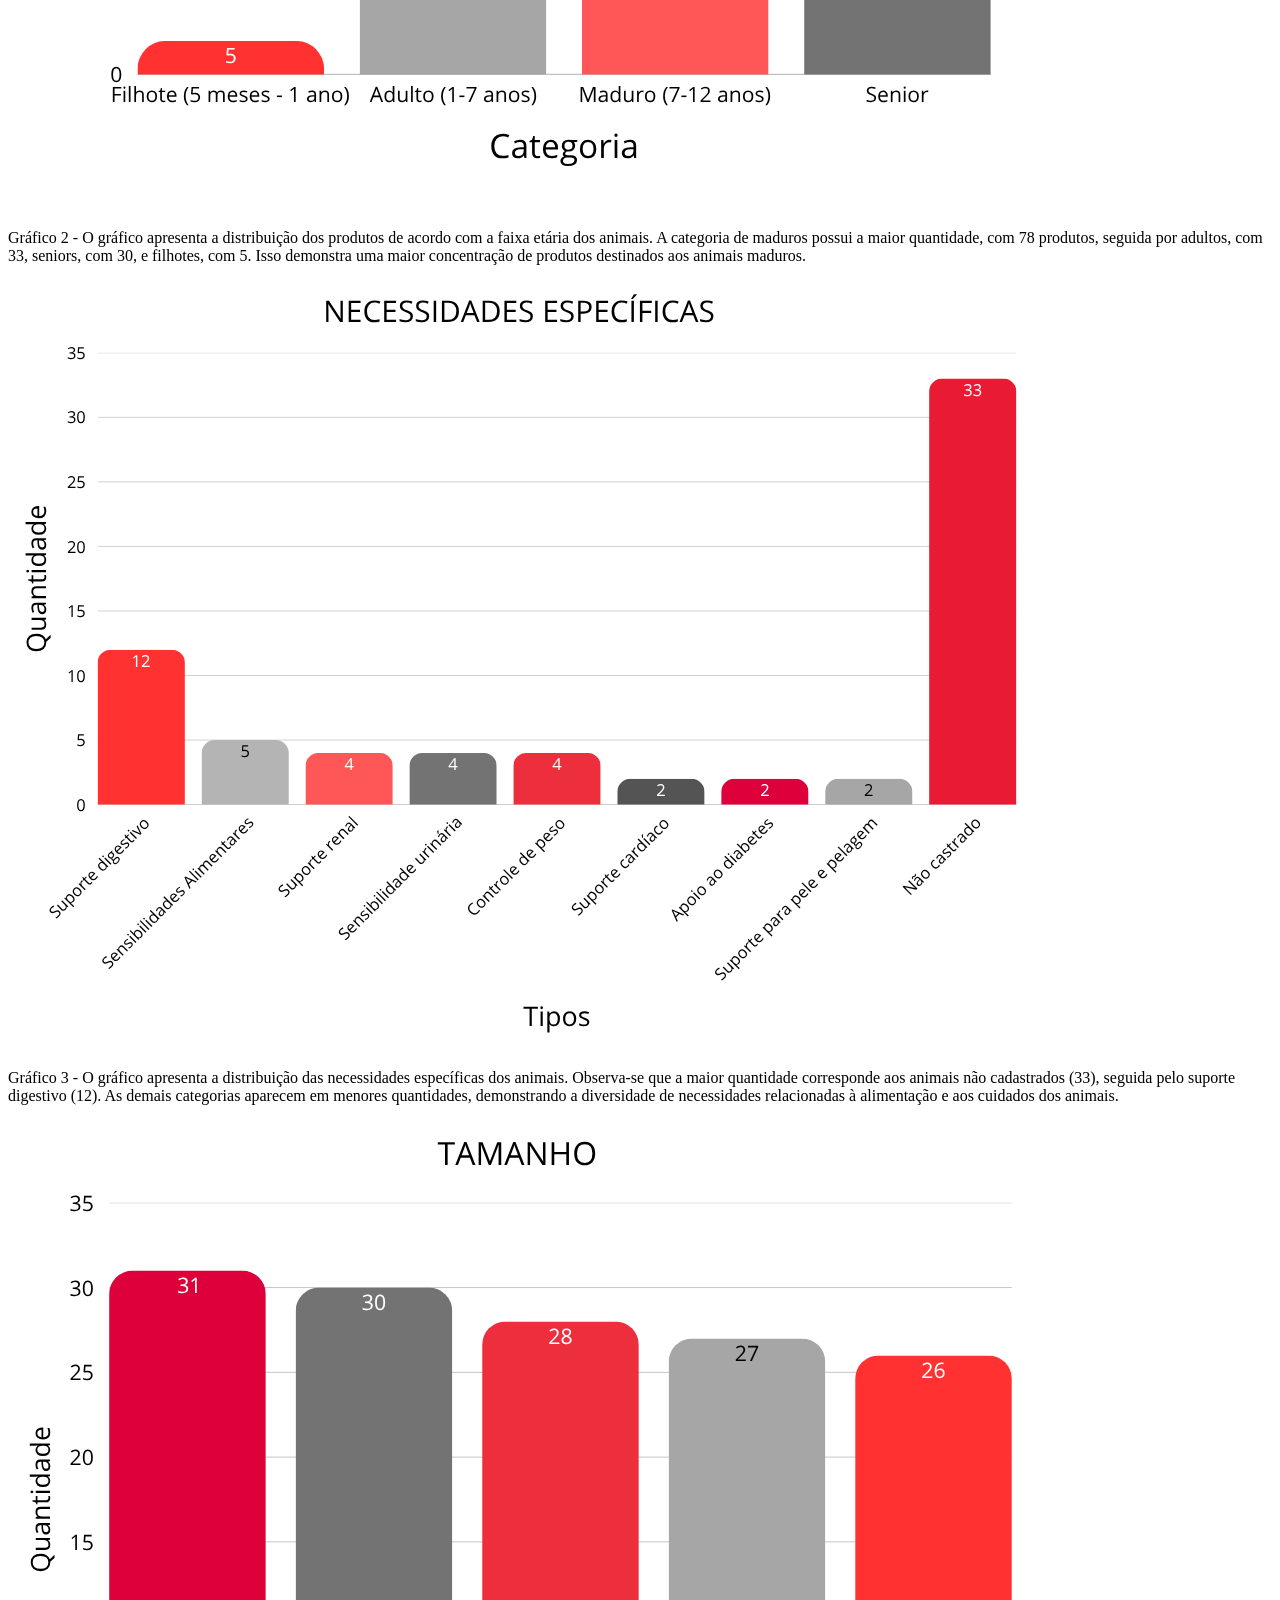
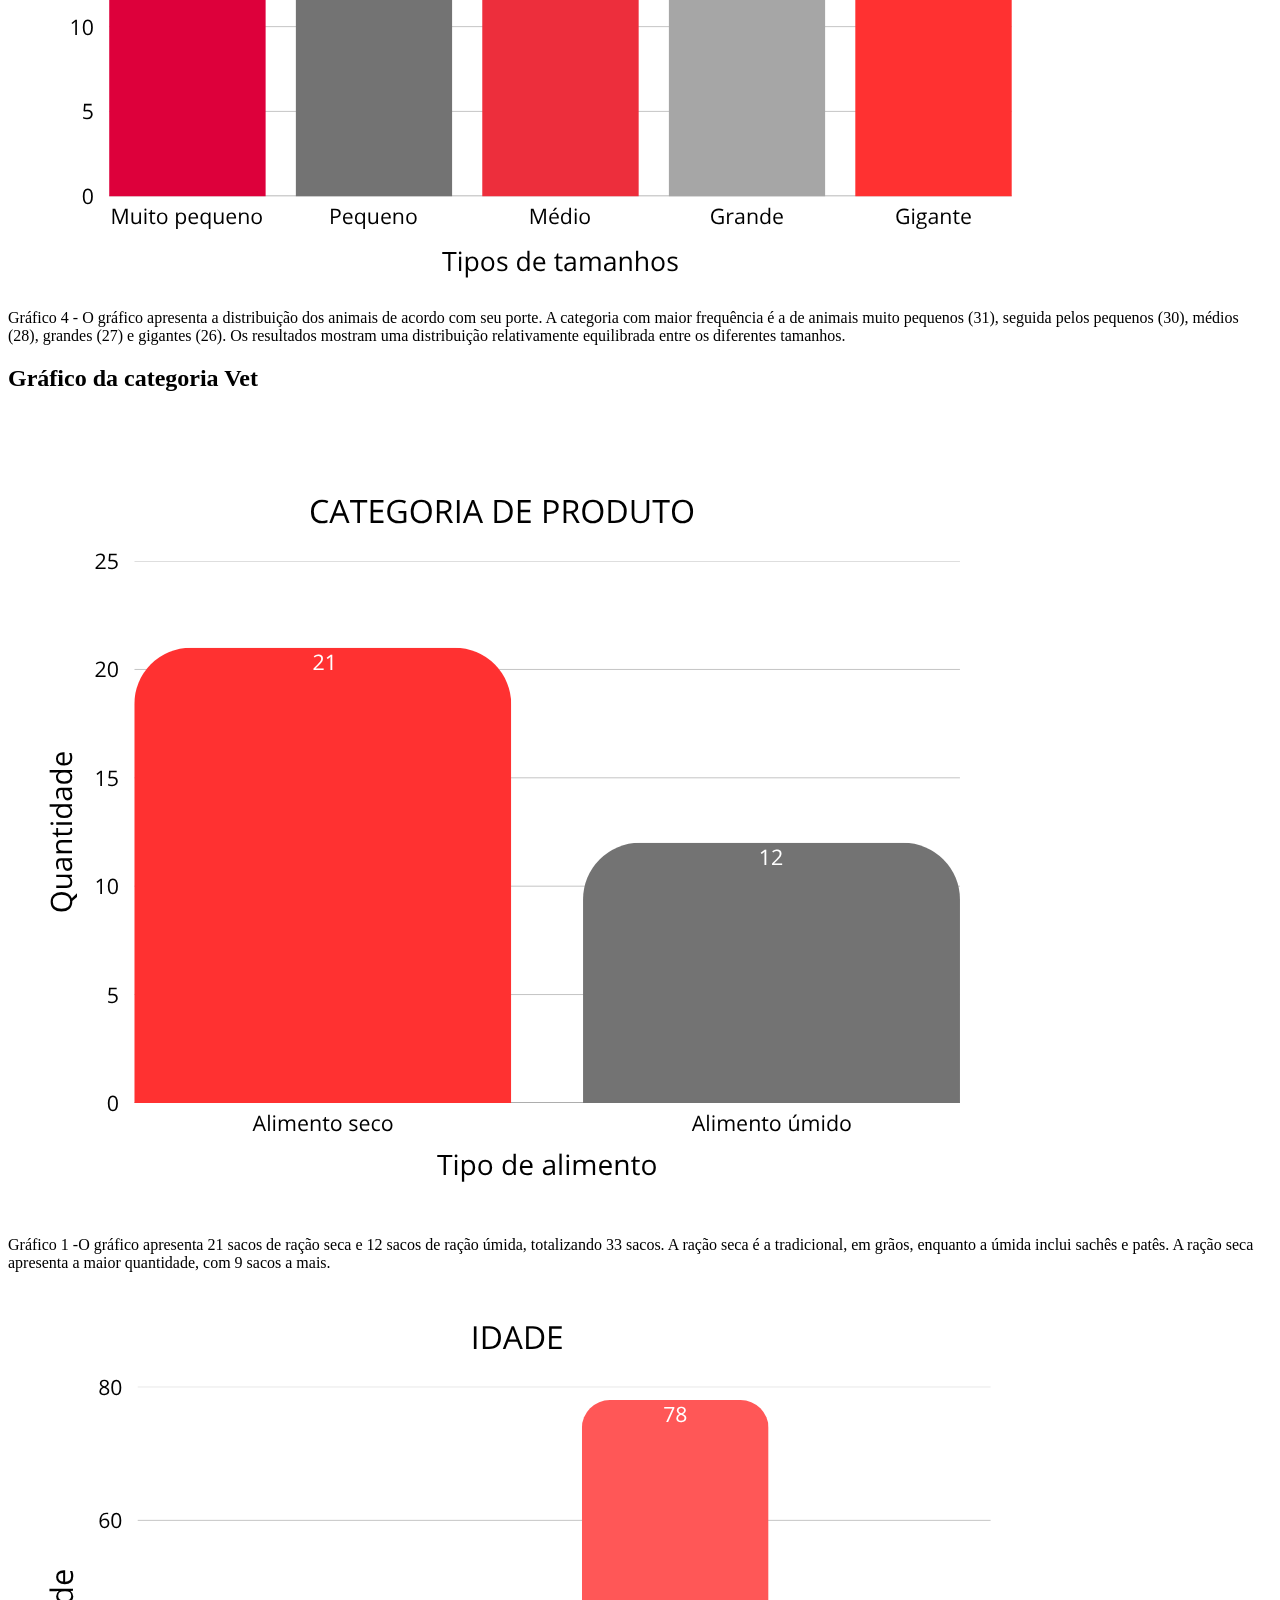
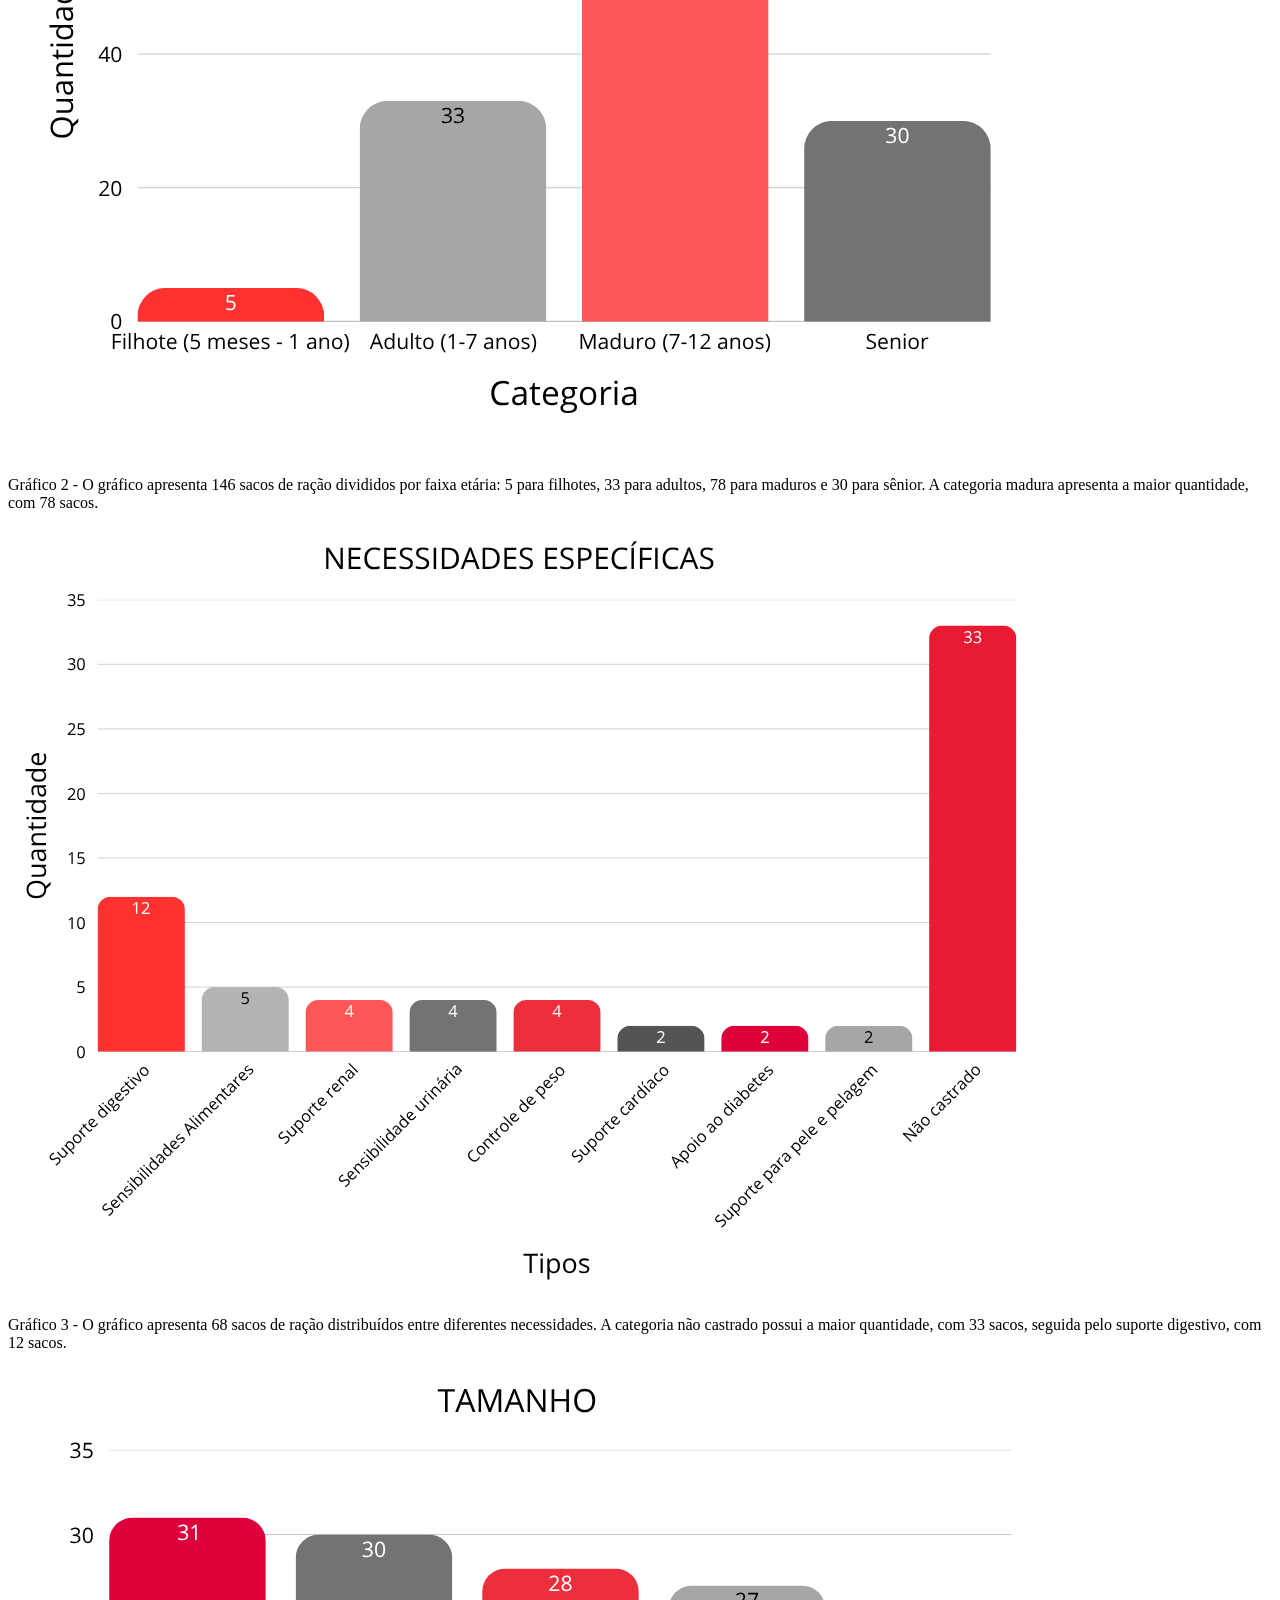
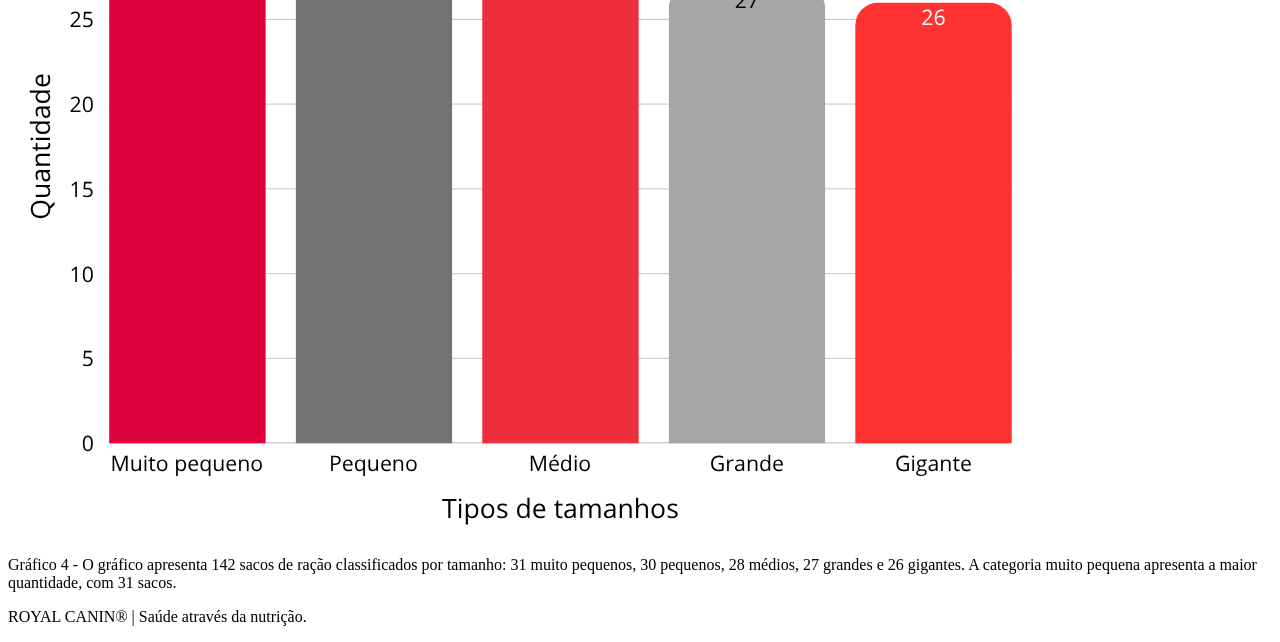
==== commit 842f4a81: "Fix HTML encoding issues in graficocaes.html" ====
--- a/graficocaes.html
+++ b/graficocaes.html
@@ -24,17 +24,17 @@
         <br /><br />
 
         <div class="imagem caes">
-          <img src="/Imagens/1.png" alt="cao1" />
+          <img src="Imagens/1.png" alt="cao1" />
           <p>Gráfico 1 - O gráfico apresenta a quantidade de produtos por categoria, mostrando que o alimento seco possui 21 produtos, enquanto o alimento úmido possui 12. Dessa forma, observa-se uma maior variedade de alimentos secos.</p>
         </div>
 
         <div class="imagem caes">
-          <img src="/Imagens/2.png" alt="cao2" />
+          <img src="Imagens/2.png" alt="cao2" />
           <p>Gráfico 2 - O gráfico apresenta a distribuição dos produtos de acordo com a faixa etária dos animais. A categoria de maduros possui a maior quantidade, com 78 produtos, seguida por adultos, com 33, seniors, com 30, e filhotes, com 5. Isso demonstra uma maior concentração de produtos destinados aos animais maduros.</p>
         </div>
 
         <div class="imagem caes">
-          <img src="/Imagens/3.png" alt="cao3" />
+          <img src="Imagens/3.png" alt="cao3" />
           <p>Gráfico 3 - O gráfico apresenta a distribuição das necessidades específicas dos animais. Observa-se que a maior quantidade corresponde aos animais não cadastrados (33), seguida pelo suporte digestivo (12). As demais categorias aparecem em menores quantidades, demonstrando a diversidade de necessidades relacionadas à alimentação e aos cuidados dos animais.</p>
         </div>
 
@@ -50,22 +50,22 @@
         <br /><br />
 
         <div class="imagem caes">
-          <img src="/Imagens/grafico1vet.png" alt="Gráfico veterinário 1" />
+          <img src="Imagens/grafico1vet.png" alt="Gráfico veterinário 1" />
           <p>Gráfico 1 -O gráfico apresenta 21 sacos de ração seca e 12 sacos de ração úmida, totalizando 33 sacos. A ração seca é a tradicional, em grãos, enquanto a úmida inclui sachês e patês. A ração seca apresenta a maior quantidade, com 9 sacos a mais.</p>
         </div>
 
         <div class="imagem caes">
-          <img src="/Imagens/grafico2 vet.png" alt="Gráfico veterinário 2" />
+          <img src="Imagens/grafico2 vet.png" alt="Gráfico veterinário 2" />
           <p>Gráfico 2 - O gráfico apresenta 146 sacos de ração divididos por faixa etária: 5 para filhotes, 33 para adultos, 78 para maduros e 30 para sênior. A categoria madura apresenta a maior quantidade, com 78 sacos.</p>
         </div>
 
         <div class="imagem caes">
-          <img src="/Imagens/grafico3vet.png" alt="Gráfico veterinário 3" />
+          <img src="Imagens/grafico3vet.png" alt="Gráfico veterinário 3" />
           <p>Gráfico 3 - O gráfico apresenta 68 sacos de ração distribuídos entre diferentes necessidades. A categoria não castrado possui a maior quantidade, com 33 sacos, seguida pelo suporte digestivo, com 12 sacos.</p>
         </div>
 
         <div class="imagem caes">
-          <img src="/Imagens/grafico4vet.png" alt="Gráfico veterinário 4" />
+          <img src="Imagens/grafico4vet.png" alt="Gráfico veterinário 4" />
           <p>Gráfico 4 - O gráfico apresenta 142 sacos de ração classificados por tamanho: 31 muito pequenos, 30 pequenos, 28 médios, 27 grandes e 26 gigantes. A categoria muito pequena apresenta a maior quantidade, com 31 sacos.</p>
         </div>
       </div>
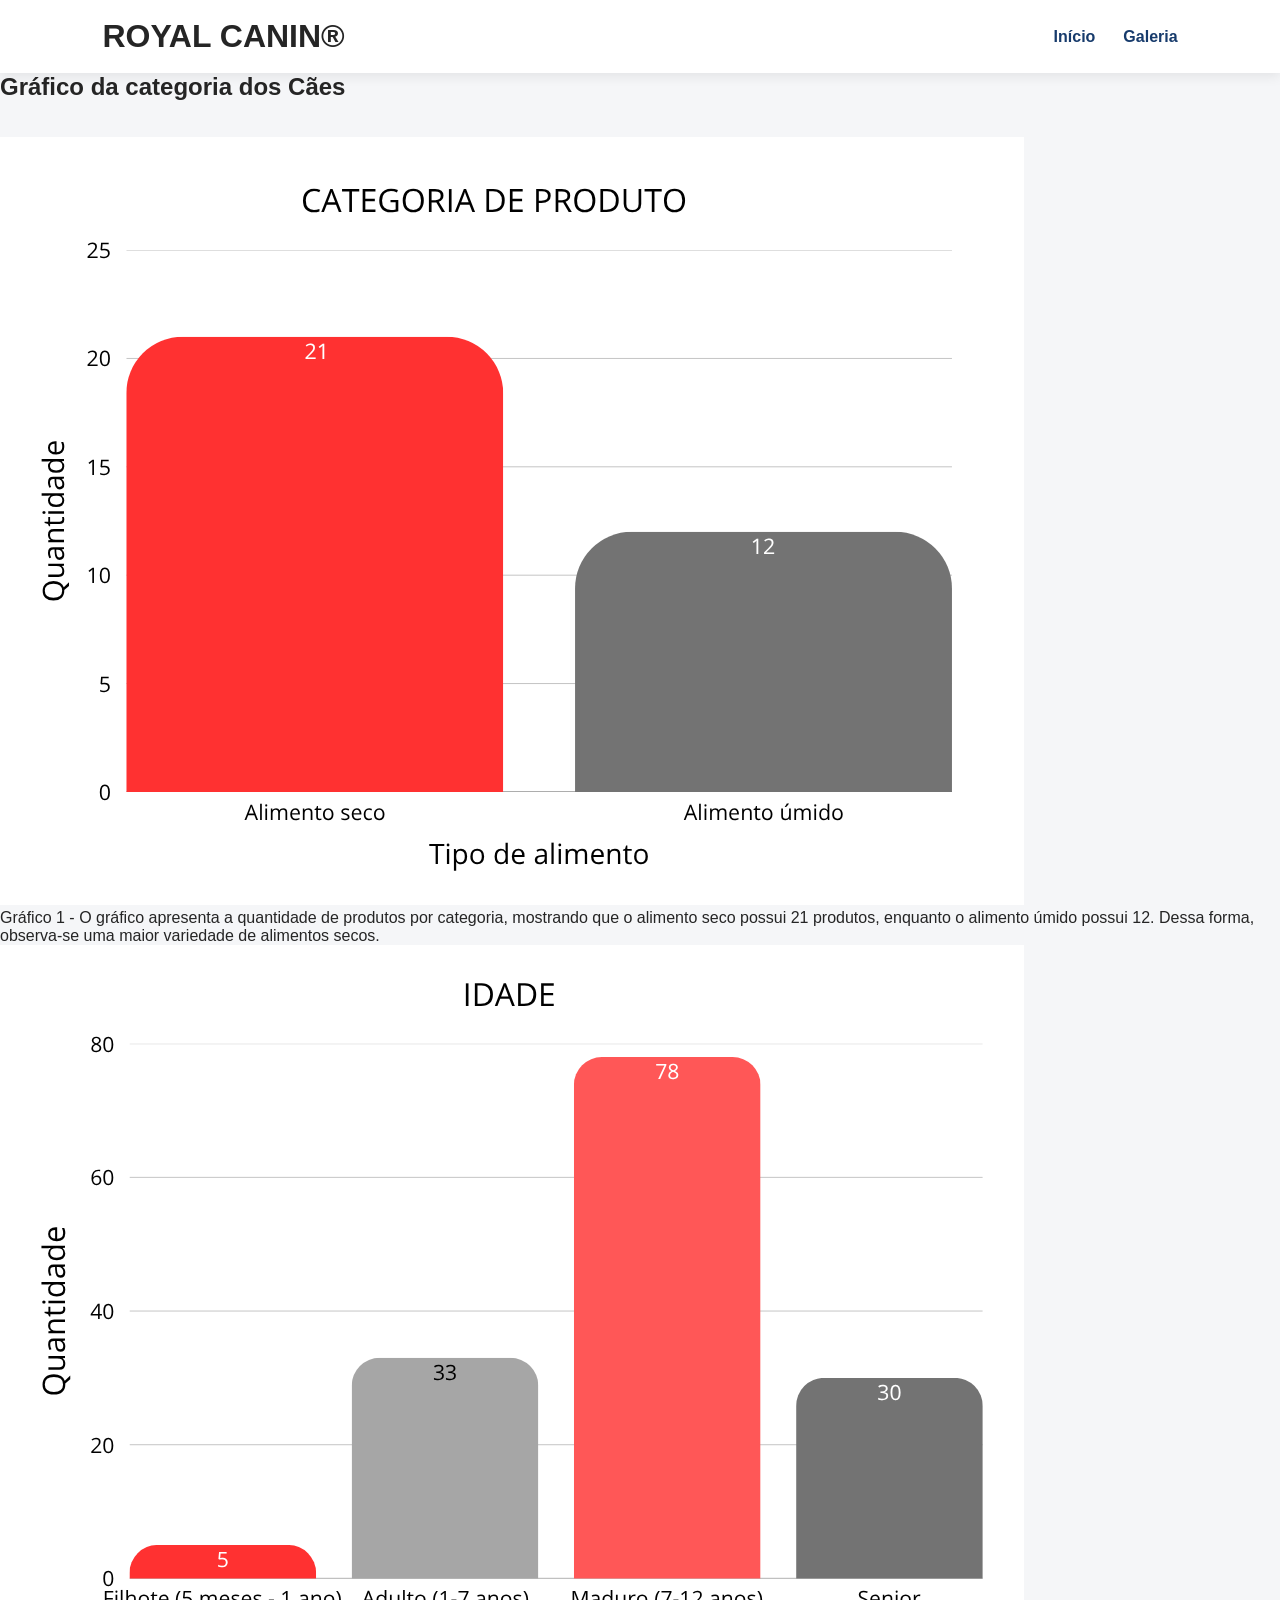
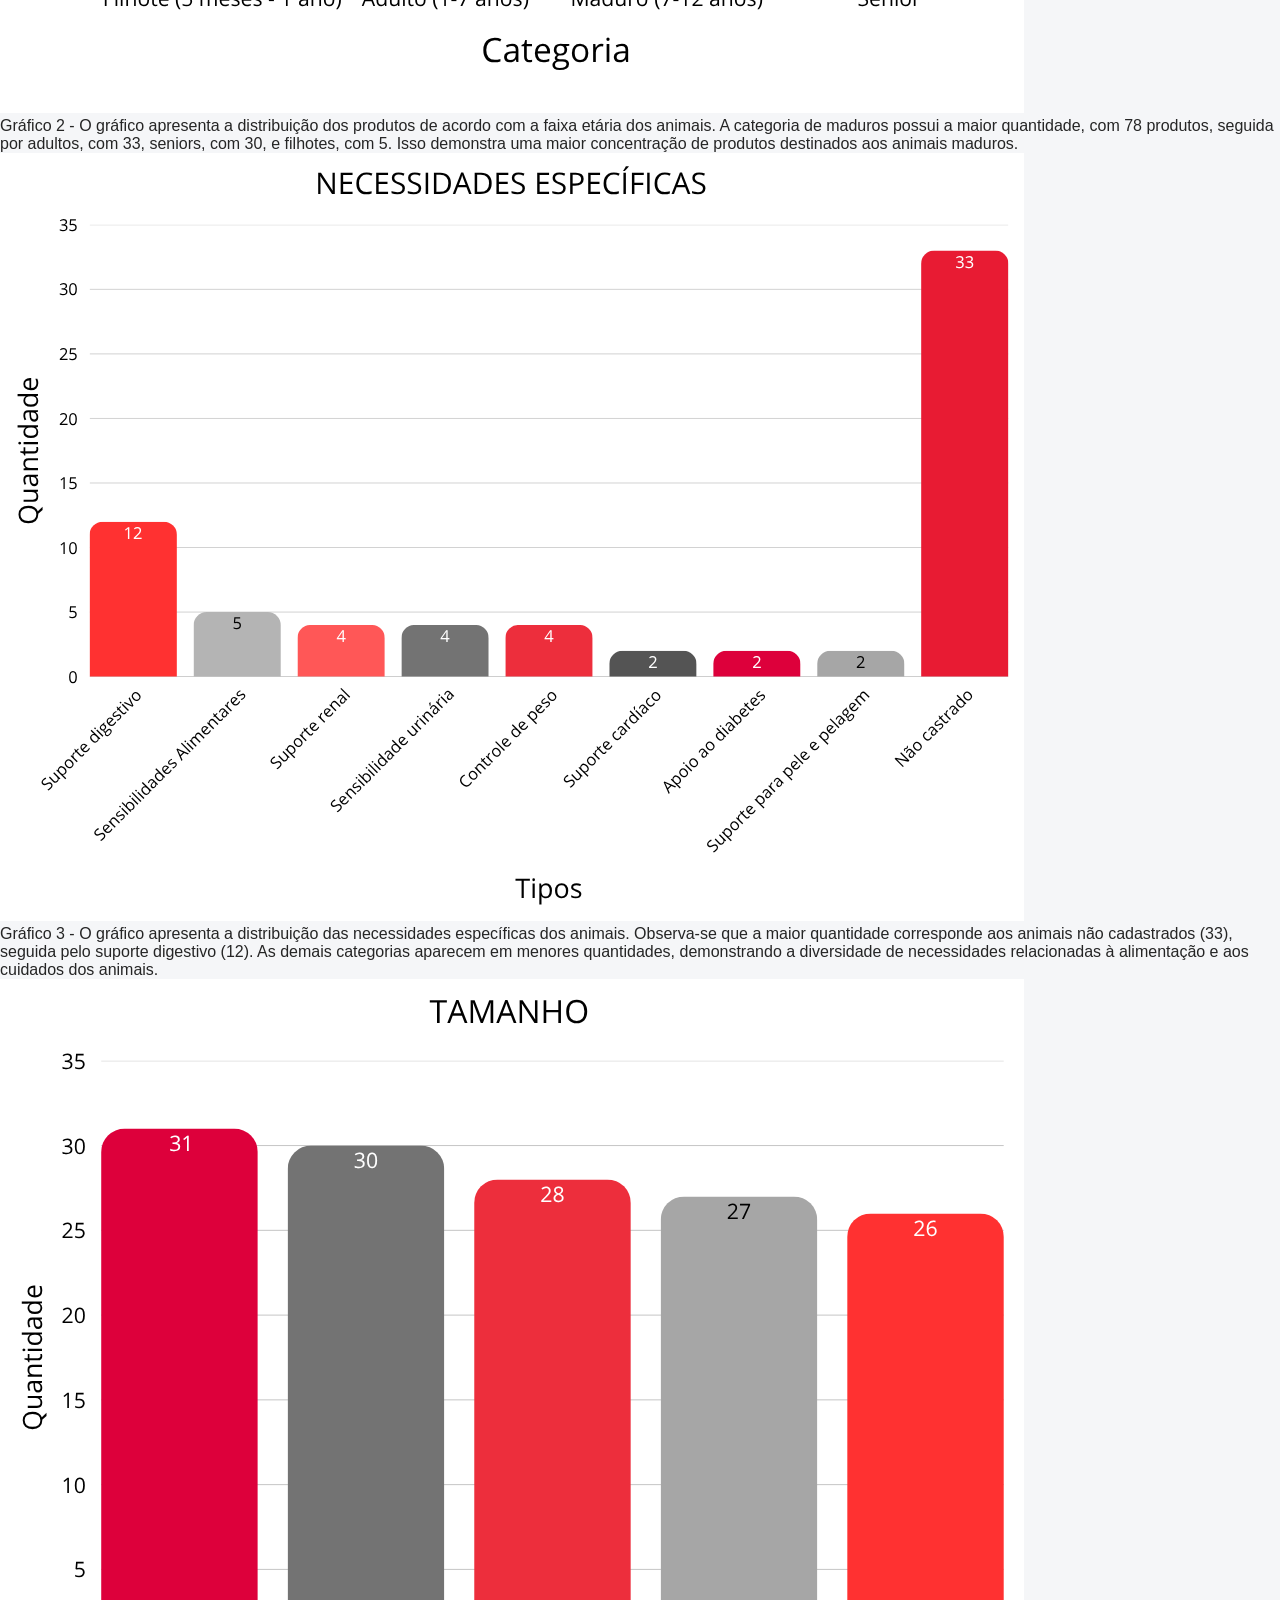
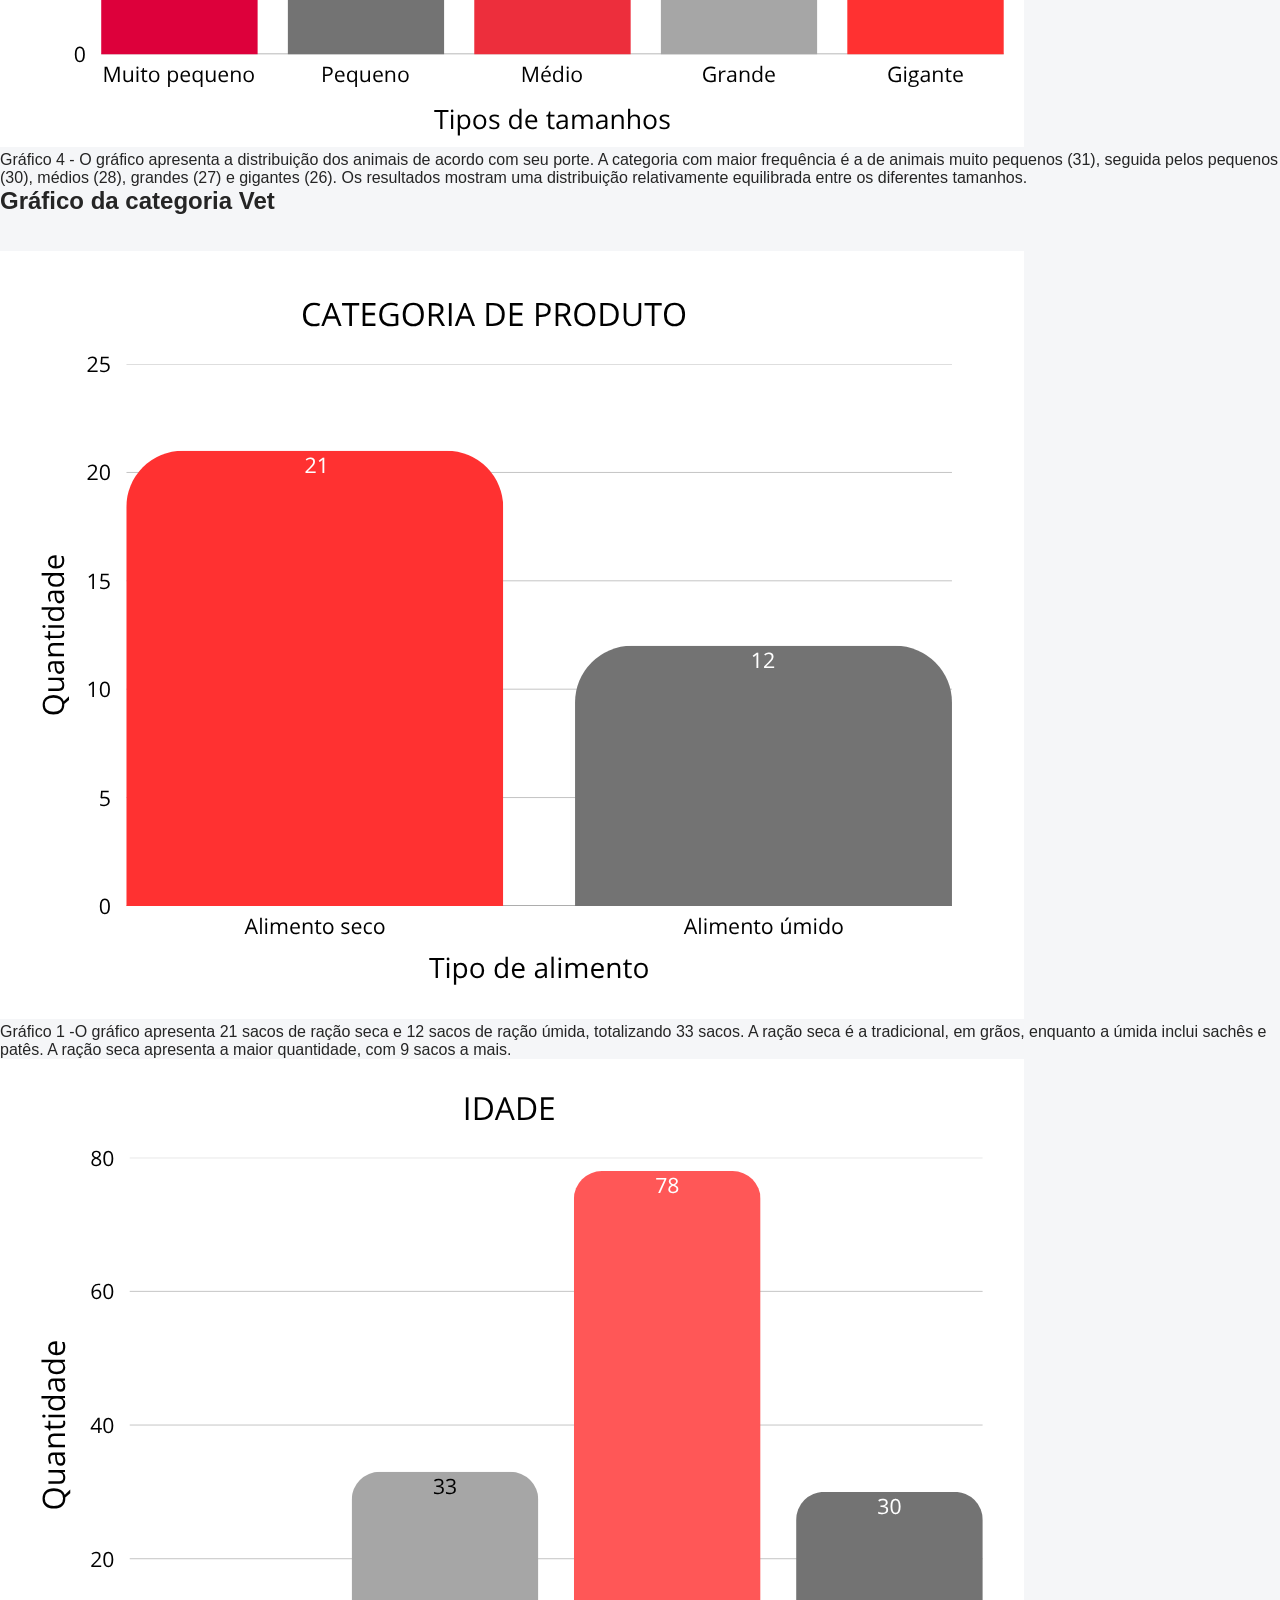
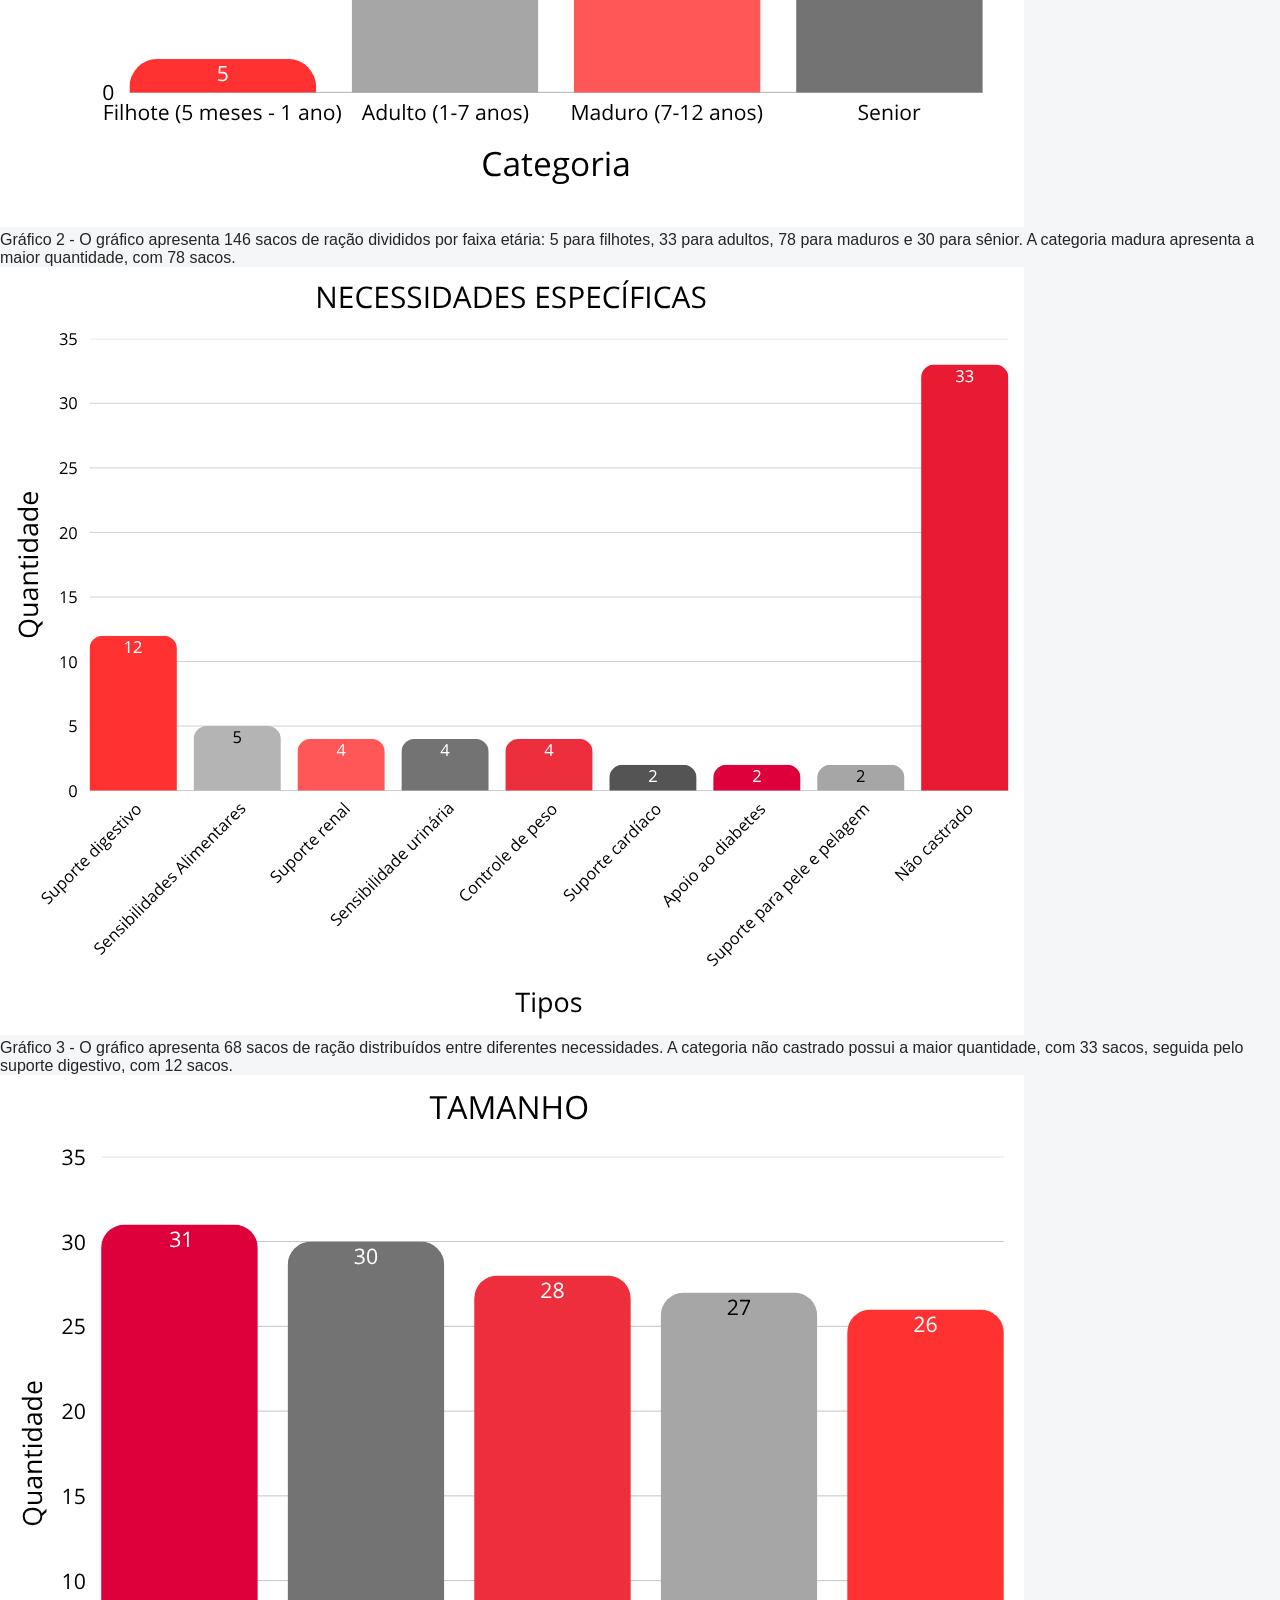
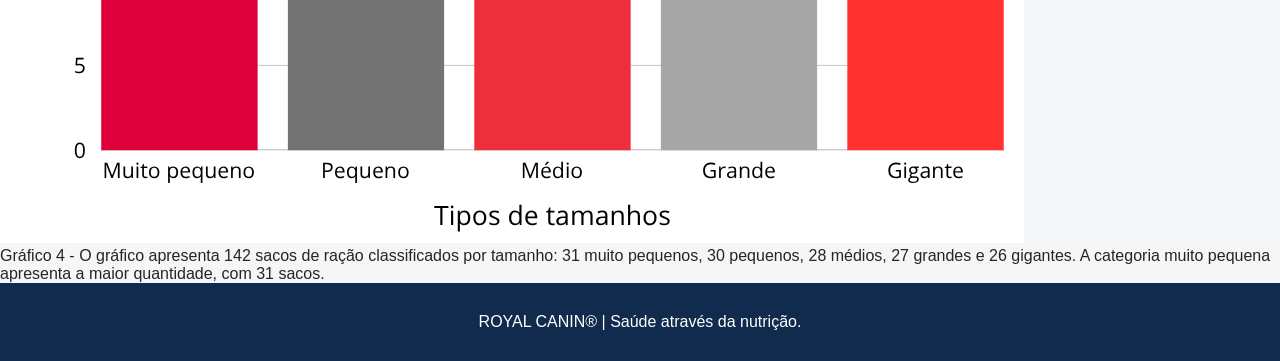
==== commit ffb62000: "Update graficocaes.html" ====
--- a/graficocaes.html
+++ b/graficocaes.html
@@ -4,7 +4,7 @@
     <meta charset="UTF-8" />
     <meta name="viewport" content="width=device-width, initial-scale=1.0" />
     <title>Royal Canin | Galeria</title>
-    <link rel="stylesheet" href="style1.css" />
+    <link rel="stylesheet" href="style.css" />
   </head>
 
   <body>
--- a/style.css
+++ b/style.css
@@ -0,0 +1,268 @@
+
+        * {
+            margin: 0;
+            padding: 0;
+            box-sizing: border-box;
+            scroll-behavior: smooth;
+        }
+
+        body {
+            font-family: Arial, sans-serif;
+            background: #f5f6f8;
+            color: #252525;
+        }
+
+        header {
+            background: #fff;
+            padding: 18px 8%;
+            display: flex;
+            justify-content: space-between;
+            align-items: center;
+            box-shadow: 0 3px 12px #00000015;
+            position: sticky;
+            top: 0;
+            z-index: 100;
+        }
+
+        .logo {
+            color: #f70606;
+            font-size: 27px;
+            font-weight: bold;
+            letter-spacing: 1px;
+        }
+
+        nav {
+            display: flex;
+            gap: 28px;
+        }
+
+        nav a {
+            text-decoration: none;
+            color: #173b6c;
+            font-weight: bold;
+            transition: 0.3s;
+        }
+
+        nav a:hover {
+            color: #d51d35;
+        }
+
+        .banner {
+            min-height: 540px;
+            background:
+                linear-gradient(90deg, #102f59e8, #102f5940),
+                url("https://images.unsplash.com/photo-1450778869180-41d0601e046e?w=1600")
+                center/cover;
+            display: flex;
+            align-items: center;
+            padding: 70px 10%;
+            color: white;
+        }
+
+        .banner-conteudo {
+            max-width: 600px;
+        }
+
+        .banner h1 {
+            font-size: 52px;
+            margin-bottom: 20px;
+        }
+
+        .banner p {
+            font-size: 19px;
+            line-height: 1.7;
+            margin-bottom: 30px;
+        }
+
+        .botao {
+            display: inline-block;
+            background: #d51d35;
+            color: white;
+            padding: 15px 28px;
+            border-radius: 30px;
+            text-decoration: none;
+            font-weight: bold;
+            transition: 0.3s;
+            border: none;
+            cursor: pointer;
+        }
+
+        .botao:hover {
+            background: #a90f25;
+            transform: translateY(-3px);
+        }
+
+        section {
+            padding: 75px 9%;
+        }
+
+        .titulo {
+            text-align: center;
+            color: #173b6c;
+            font-size: 34px;
+            margin-bottom: 18px;
+        }
+
+        .subtitulo {
+            text-align: center;
+            color: #666;
+            margin-bottom: 45px;
+            line-height: 1.6;
+        }
+
+        .sobre {
+            display: flex;
+            align-items: center;
+            gap: 45px;
+            flex-wrap: wrap;
+            background: white;
+        }
+
+        .sobre img {
+            width: 45%;
+            min-width: 280px;
+            height: 350px;
+            object-fit: cover;
+            border-radius: 15px;
+            flex: 1;
+        }
+
+        .sobre-texto {
+            flex: 1;
+            min-width: 280px;
+        }
+
+        .sobre-texto h2 {
+            color: #291d6c;
+            font-size: 32px;
+            margin-bottom: 20px;
+        }
+
+        .sobre-texto p {
+            line-height: 1.8;
+            color: #555;
+            margin-bottom: 15px;
+        }
+
+        .produtos {
+            background: #eef2f7;
+        }
+
+        .cards {
+            display: grid;
+            grid-template-columns: repeat(auto-fit, minmax(240px, 1fr));
+            gap: 28px;
+        }
+
+        .card {
+            background: white;
+            border-radius: 15px;
+            overflow: hidden;
+            text-align: center;
+            box-shadow: 0 5px 20px #00000010;
+            transition: 0.3s;
+        }
+
+        .card:hover {
+            transform: translateY(-8px);
+        }
+
+        .card img {
+            width: 100%;
+            height: 220px;
+            object-fit: cover;
+        }
+
+        .card h3 {
+            color: #173b6c;
+            margin: 20px 10px 10px;
+        }
+
+        .card p {
+            color: #666;
+            padding: 0 20px 25px;
+            line-height: 1.6;
+        }
+
+        .diferenciais {
+            background: #102b4d;
+            color: rgb(255, 255, 255);
+            text-align: center;
+        }
+
+        .diferenciais .titulo {
+            color: white;
+        }
+
+        .diferenciais .subtitulo {
+            color: #dce7f4;
+        }
+
+        .beneficios {
+            display: grid;
+            grid-template-columns: repeat(auto-fit, minmax(200px, 1fr));
+            gap: 25px;
+        }
+
+        .beneficio img {
+            width: 1000px;
+            height: 450px;
+            border-radius: 10px;
+        }
+
+
+        .beneficio span {
+            font-size: 40px;
+        }
+
+        .beneficio h3 {
+            margin: 15px 0;
+        }
+
+        .beneficio p {
+            line-height: 1.6;
+            color: #e2eaf5;
+        }
+
+        .contato {
+            text-align: center;
+            background: white;
+        }
+
+        .contato p {
+            margin: 15px 0 25px;
+            color: #555;
+        }
+
+        .titulo_caes {
+             text-align: center
+        }
+
+        footer {
+            background: #102b4d;
+            text-align: center;
+            padding: 30px;
+            color: white;
+        }
+
+        @media(max-width: 700px) {
+            header {
+                flex-direction: column;
+                gap: 18px;
+            }
+
+            nav {
+                flex-wrap: wrap;
+                justify-content: center;
+                gap: 15px;
+            }
+
+            .banner h1 {
+                font-size: 36px;
+            }
+
+            .sobre img {
+                width: 100%;
+            }
+        }
+    
